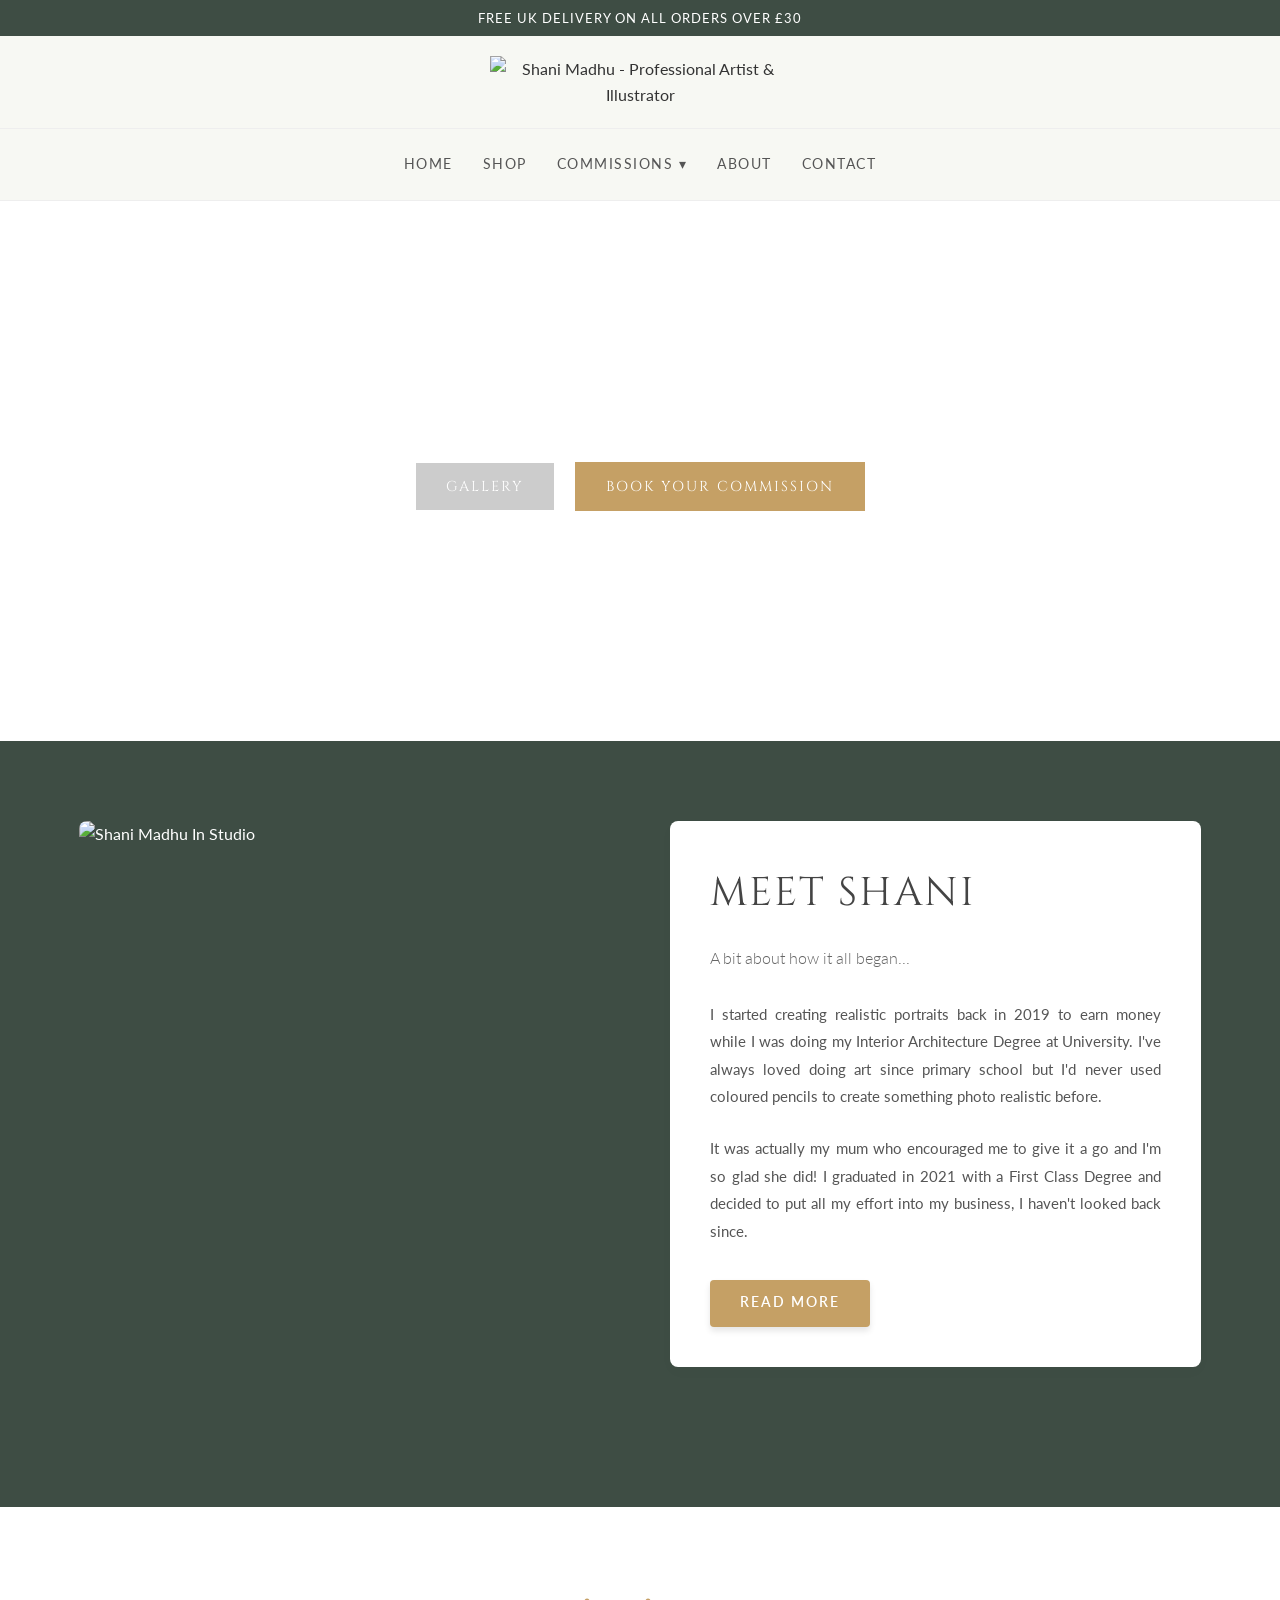
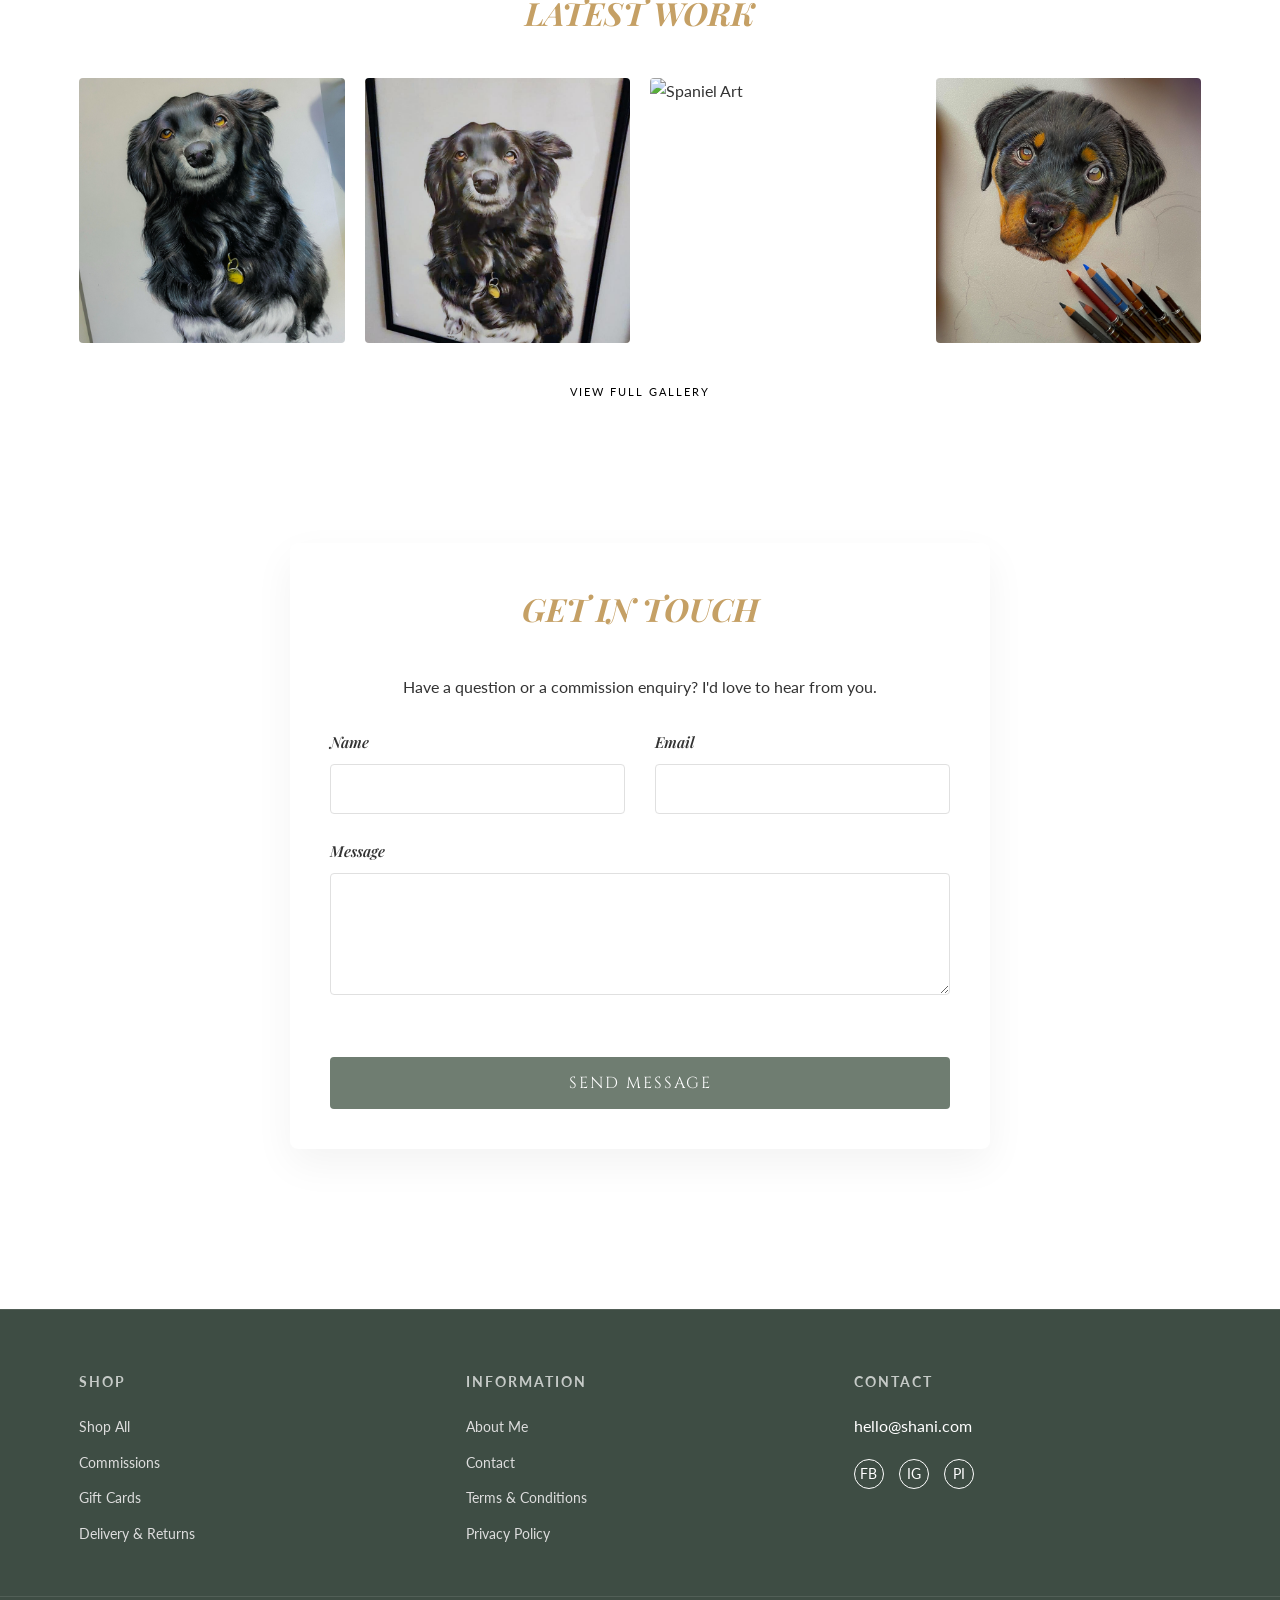
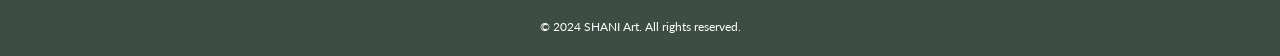
==== index.html @ 277d2e09 "half pull assets" ====
<!DOCTYPE html>
<html lang="en">

<head>
    <meta charset="UTF-8">
    <meta name="viewport" content="width=device-width, initial-scale=1.0">
    <title>SHANI Art - Multimedia Artist & Illustrator</title>
    <link rel="stylesheet" href="style.css">
    <link rel="preconnect" href="https://fonts.googleapis.com">
    <link rel="preconnect" href="https://fonts.gstatic.com" crossorigin>
    <link
        href="https://fonts.googleapis.com/css2?family=Cinzel:wght@400;500;600&family=Lato:wght@300;400;700&family=Playfair+Display:ital,wght@0,400;0,600;1,400&display=swap"
        rel="stylesheet">
    <script src="script.js" defer></script>
</head>

<body>
    <header class="main-header">
        <div class="top-bar">
            <span>Free UK Delivery on all orders over £30</span>
        </div>
        <div class="logo-container">
            <a href="index.html"><img src="assets/images/logo.png" alt="Shani Madhu - Professional Artist & Illustrator"
                    class="logo-img"></a>
        </div>
        <nav class="main-nav">
            <button class="menu-toggle" aria-label="Toggle navigation">&#9776;</button>
            <ul>
                <li><a href="index.html" class="active">Home</a></li>
                <li><a href="shop.html">Shop</a></li>
                <li>
                    <a href="#">Commissions ▾</a>
                    <ul>
                        <li><a href="gallery.html">Gallery</a></li>
                        <li><a href="commissions.html">Commission Details</a></li>
                    </ul>
                </li>
                <li><a href="about.html">About</a></li>
                <li><a href="contact.html">Contact</a></li>
            </ul>
        </nav>
    </header>

    <main>
        <section class="hero-section">
            <video autoplay muted loop playsinline class="hero-video">
                <source src="assets/images/imp.mp4" type="video/mp4">
            </video>
            <div class="hero-content">

                <div class="hero-buttons">
                    <a href="gallery.html" class="btn-hero">GALLERY</a>
                    <a href="commissions.html" class="btn-hero btn-secondary">BOOK YOUR COMMISSION</a>
                </div>
            </div>

        </section>

        <section class="about-section">
            <div class="container">
                <div class="meet-grid">
                    <!-- Left Column: Image -->
                    <div class="meet-image-col">
                        <img src="assets/images/profilpicinst.jpg" alt="Shani Madhu In Studio" class="studio-portrait">
                    </div>

                    <!-- Right Column: Text -->
                    <div class="meet-text-col">
                        <h2 class="meet-title">MEET SHANI</h2>
                        <h3 class="meet-subtitle">A bit about how it all began...</h3>

                        <p>I started creating realistic portraits back in 2019 to earn money while I was doing my
                            Interior Architecture Degree at University. I've always loved doing art since primary school
                            but I'd never used coloured pencils to create something photo realistic before.</p>

                        <p>It was actually my mum who encouraged me to give it a go and I'm so glad she did! I graduated
                            in 2021 with a First Class Degree and decided to put all my effort into my business, I
                            haven't looked back since.</p>

                        <a href="about.html" class="btn-text">READ MORE</a>
                    </div>
                </div>
            </div>
        </section>
        <div class="divider-illustration">
            <!-- Can use a repeating background image or SVG here for the trees/houses line -->
        </div>
        </section>

        <section class="home-gallery">
            <div class="container">
                <h2 class="section-title text-center">LATEST WORK</h2>
                <div class="gallery-grid">
                    <div class="gallery-item">
                        <img src="assets/images/cp1.jpeg" alt="Kingfisher Art">
                    </div>
                    <div class="gallery-item">
                        <img src="assets/images/cp2.jpeg" alt="Robin Card">
                    </div>
                    <div class="gallery-item">
                        <img src="assets/images/gp1.jpeg" alt="Spaniel Art">
                    </div>
                    <div class="gallery-item">
                        <img src="assets/images/cp3.jpeg" alt="Highland Cow Art">
                    </div>
                </div>
                <div class="text-center" style="margin-top: 30px;">
                    <a href="gallery.html" class="btn-text" style="
    color: black;
">VIEW FULL GALLERY</a>
                </div>
            </div>
        </section>
        <section class="home-contact">
            <div class="container container-narrow">
                <h2 class="section-title text-center">GET IN TOUCH</h2>
                <p class="text-center" style="margin-bottom: 30px;">
                    Have a question or a commission enquiry? I'd love to hear from you.
                </p>
                <form class="contact-form">
                    <div class="form-row">
                        <div class="form-group">
                            <label for="name">Name</label>
                            <input type="text" id="name" name="name" required>
                        </div>
                        <div class="form-group">
                            <label for="email">Email</label>
                            <input type="email" id="email" name="email" required>
                        </div>
                    </div>
                    <div class="form-group">
                        <label for="message">Message</label>
                        <textarea id="message" name="message" rows="5" required></textarea>
                    </div>
                    <div class="text-center">
                        <button type="submit" class="btn-submit">SEND MESSAGE</button>
                    </div>
                </form>
            </div>
        </section>

        <footer class="main-footer">
            <div class="container footer-grid">
                <div class="footer-col">
                    <h4>shop</h4>
                    <ul>
                        <li><a href="shop.html">Shop All</a></li>
                        <li><a href="commissions.html">Commissions</a></li>
                        <li><a href="#">Gift Cards</a></li>
                        <li><a href="#">Delivery & Returns</a></li>
                    </ul>
                </div>
                <div class="footer-col">
                    <h4>information</h4>
                    <ul>
                        <li><a href="#">About Me</a></li>
                        <li><a href="#">Contact</a></li>
                        <li><a href="#">Terms & Conditions</a></li>
                        <li><a href="#">Privacy Policy</a></li>
                    </ul>
                </div>
                <div class="footer-col">
                    <h4>contact</h4>
                    <p>hello@shani.com</p>
                    <div class="social-icons">
                        <a href="#">FB</a>
                        <a href="#">IG</a>
                        <a href="#">PI</a>
                    </div>
                </div>
            </div>
            <div class="footer-bottom">
                <p>&copy; 2024 SHANI Art. All rights reserved.</p>
            </div>
        </footer>
</body>

</html>
---- style.css ----
:root {
    --color-primary: #3E4D44;
    /* Dark Sage Green */
    --color-secondary: #C5A065;
    /* Gold/Beige */
    --color-text-main: #333333;
    --color-text-light: #ffffff;
    --color-bg-light: #ffffff;
    --font-heading: 'Cinzel', serif;
    --font-subheading: 'Playfair Display', serif;
    --font-body: 'Lato', sans-serif;
    --btn-border: 1px solid #fff;
    --btn-padding: 12px 30px;
}

* {
    box-sizing: border-box;
    margin: 0;
    padding: 0;
}

body {
    font-family: var(--font-body);
    color: var(--color-text-main);
    line-height: 1.6;
    background-color: #ffffff;
    overflow-x: hidden;
}

img {
    max-width: 100%;
    display: block;
}

a {
    text-decoration: none;
    color: inherit;
    transition: color 0.3s ease;
}

ul {
    list-style: none;
}

/* Typography Utility Classes */
.h1,
.h2,
.h3 {
    font-family: var(--font-heading);
    font-weight: 400;
}

.text-center {
    text-align: center;
}

.container {
    width: 90%;
    max-width: 1200px;
    margin: 0 auto;
    padding: 0 15px;
}


/* Updated Product Card Grid Design matching screenshot */

.products-grid {
    display: grid;
    grid-template-columns: repeat(auto-fill, minmax(240px, 1fr));
    gap: 50px 30px;
}

.product-card {
    border: none;
    padding: 0;
    background: transparent;
    text-align: left;
    transition: transform 0.3s ease;
}

.product-card:hover {
    box-shadow: none;
    transform: none;
    /* Removed lift, keeping it simple as per screenshot */
}

.product-image {
    position: relative;
    margin-bottom: 20px;
    border-radius: 20px;
    /* Distinct rounded corners */
    overflow: hidden;
    aspect-ratio: 1/1;
    background-color: #ffffff;
}

.product-image img {
    width: 100%;
    height: 100%;
    object-fit: cover;
    transition: transform 0.5s ease;
}

/* Quick View Overlay */
.product-image::after {
    content: 'Quick View';
    position: absolute;
    bottom: 0;
    left: 0;
    width: 100%;
    padding: 10px;
    background: rgba(255, 255, 255, 0.7);
    text-align: center;
    font-family: 'Playfair Display', serif;
    font-size: 0.9rem;
    color: #444;
    opacity: 0;
    transition: opacity 0.3s ease;
}

.product-image:hover::after {
    opacity: 1;
}

/* Badge Style */
.badge {
    position: absolute;
    top: 15px;
    left: 15px;
    background-color: #A64B29;
    /* Burnt orange color from screenshot */
    color: #fff;
    font-size: 0.7rem;
    padding: 4px 12px;
    border-radius: 20px;
    /* Pill shape */
    font-family: 'Cinzel', serif;
    letter-spacing: 1px;
    text-transform: uppercase;
    box-shadow: none;
    z-index: 10;
}

.badge.new {
    background-color: #A64B29;
}

.badge.sale {
    background-color: #C15B5B;
}

/* Typography */
.product-info h4 {
    font-family: 'Playfair Display', serif;
    font-size: 1.2rem;
    color: #444;
    font-weight: 400;
    line-height: 1.3;
    margin-bottom: 5px;
    min-height: auto;
}

.product-info h4 a {
    color: #555;
    text-decoration: none;
}

.product-info .price {
    font-family: 'Lato', sans-serif;
    color: #666;
    /* Greyer text */
    font-weight: 400;
    font-size: 1rem;
    margin-bottom: 15px;
}

/* Button Style */
.btn-shop-add {
    display: block;
    width: 100%;
    background-color: #6F7D71;
    /* Desaturated Olive Green */
    color: #fff;
    border: none;
    padding: 12px 0;
    font-family: 'Cinzel', serif;
    font-size: 0.85rem;
    letter-spacing: 1px;
    text-transform: uppercase;
    cursor: pointer;
    opacity: 1;
    /* Always visible as per screenshot */
    transform: none;
    border-radius: 4px;
    /* Slight rounded */
    transition: background-color 0.3s ease;
}

.product-card:hover .btn-shop-add {
    background-color: #556257;
    /* Darker olive on hover */
    color: #fff;
    border: none;
    transform: none;
}

.sort-dropdown select {
    font-family: 'Playfair Display', serif;
    color: #555;
}

/* Header Styles */
.top-bar {
    background-color: var(--color-primary);
    color: var(--color-text-light);
    text-align: center;
    padding: 8px 0;
    font-size: 0.8rem;
    letter-spacing: 1px;
    text-transform: uppercase;
}

.logo-container {
    text-align: center;
    padding: 30px 0;
    background-color: #f7f8f3;
}

.logo {
    font-family: var(--font-heading);
    font-size: 2.5rem;
    letter-spacing: 3px;
    margin-bottom: 5px;
    color: #000;
}

.tagline {
    font-family: var(--font-subheading);
    font-style: italic;
    color: #666;
    font-size: 1rem;
    letter-spacing: 1px;
}

.main-nav {
    border-top: 1px solid #eee;
    border-bottom: 1px solid #eee;
    padding: 15px 0;
    background-color: #f7f8f3;
    /* Match logo background */
    position: relative;
    z-index: 100;
}

.main-nav ul {
    display: flex;
    justify-content: center;
    gap: 30px;
    margin: 0;
    padding: 0;
}

.main-nav a {
    text-transform: uppercase;
    font-size: 0.85rem;
    letter-spacing: 1.5px;
    color: #555;
    font-weight: 400;
    padding: 10px 0;
    display: block;
}

.main-nav a:hover {
    color: var(--color-secondary);
}

/* Dropdown Container */
.main-nav ul li {
    position: relative;
    display: inline-block;
}

/* Dropdown Content (Hidden by Default) */
.main-nav ul ul {
    visibility: hidden;
    opacity: 0;
    position: absolute;
    top: 100%;
    left: 50%;
    transform: translateX(-50%);
    background-color: #fff;
    min-width: 220px;
    box-shadow: 0 8px 16px rgba(0, 0, 0, 0.1);
    z-index: 1000;
    padding: 10px 0;
    display: block;
    /* Overrides flex from parent ul */
    border-radius: 4px;
    transition: all 0.3s ease;
    border-top: 2px solid var(--color-secondary);
}

/* Dropdown Links */
.main-nav ul ul li {
    display: block;
    text-align: center;
}

.main-nav ul ul li a {
    padding: 12px 20px;
    text-transform: uppercase;
    font-size: 0.8rem;
    color: #555;
    white-space: nowrap;
}

.main-nav ul ul li a:hover {
    background-color: #ffffff;
    color: var(--color-secondary);
}

/* Show Dropdown on Hover */
.main-nav ul li:hover>ul,
.main-nav ul li:focus-within>ul {
    visibility: visible;
    opacity: 1;
    transform: translateX(-50%) translateY(10px);
}

/* Mobile Dropdown styles handled in media query below */

/* Mobile Menu Toggle */
.menu-toggle {
    display: none;
    background: none;
    border: none;
    font-size: 1.5rem;
    cursor: pointer;
    color: #333;
    position: absolute;
    right: 20px;
    top: 50%;
    transform: translateY(-50%);
}

@media (max-width: 768px) {
    .menu-toggle {
        display: block;
    }

    .main-nav ul {
        display: none;
        flex-direction: column;
        width: 100%;
        background-color: #fff;
        position: absolute;
        top: 100%;
        left: 0;
        border-bottom: 1px solid #eee;
        padding: 20px;
        box-shadow: 0 5px 10px rgba(0, 0, 0, 0.05);
        gap: 0;
        /* Reset gap for list items */
        text-align: center;
    }

    .main-nav ul.active {
        display: flex;
    }

    .main-nav ul li {
        display: block;
        width: 100%;
    }

    /* Mobile Dropdown Reset */
    .main-nav ul ul {
        position: relative;
        visibility: visible;
        opacity: 1;
        transform: none;
        box-shadow: none;
        min-width: 100%;
        left: 0;
        top: 0;
        background-color: #ffffff;
        display: none;
        /* Collapsed by default on mobile? Or just show all? Let's show all for simplicity or toggle */
        padding: 0;
        border-top: none;
    }

    .main-nav ul li:hover>ul {
        display: block;
        transform: none;
    }
}

/* Hero Section */
.hero-section {
    height: 60vh;
    /* Reduced height to show 'About' teasingly */
    min-height: 500px;
    background-color: #ffffff;
    /* Fallback color */
    position: relative;
    display: flex;
    flex-direction: column;
    align-items: center;
    justify-content: center;
    text-align: center;
    overflow: hidden;
    /* Ensure video doesn't spill out */
}

/* Video Background */
.hero-video {
    position: absolute;
    top: 0;
    left: 0;
    width: 100%;
    height: 100%;
    object-fit: cover;
    z-index: 1;
    /* Behind content */
    opacity: 0.8;
    /* Slight transparency if needed, or remove */
}

.hero-content {
    position: relative;
    z-index: 2;
    text-align: center;
    color: #fff;
    max-width: 900px;
    /* Allow wider text */
    padding: 0 20px;
    background-color: transparent;
    /* Remove background box */
    backdrop-filter: none;
    /* Remove blur */
}

.hero-greeting {
    font-family: 'Playfair Display', serif;
    /* Or var(--font-heading) if defined as such */
    font-size: 2.5rem;
    /* Large size */
    line-height: 1.4;
    font-style: italic;
    font-weight: 400;
    text-shadow: 1px 1px 4px rgba(0, 0, 0, 0.6);
    /* Strong shadow for readability */
    margin: 0;
}

@media (max-width: 768px) {
    .hero-greeting {
        font-size: 1.8rem;
    }
}

.hero-greeting .highlight {
    font-family: var(--font-heading);
    background-color: var(--color-secondary);
    color: #fff;
    padding: 2px 10px;
    font-style: normal;
    text-transform: uppercase;
    font-size: 1.5rem;
    letter-spacing: 2px;
    margin-right: 5px;
    display: inline-block;
    vertical-align: middle;
}


.hero-buttons {
    margin-top: 30px;
    display: flex;
    gap: 20px;
    justify-content: center;
    flex-wrap: wrap;
}

.btn-hero {
    display: inline-block;
    padding: 12px 30px;
    border: 1px solid #fff;
    color: #fff;
    text-transform: uppercase;
    text-decoration: none;
    font-family: var(--font-heading);
    font-size: 0.9rem;
    letter-spacing: 2px;
    transition: all 0.3s ease;
    background-color: rgba(0, 0, 0, 0.2);
}

.btn-hero:hover {
    background-color: #fff;
    color: var(--color-primary);
}

.btn-hero.btn-secondary {
    background-color: var(--color-secondary);
    border-color: var(--color-secondary);
}

.btn-hero.btn-secondary:hover {
    background-color: #fff;
    color: var(--color-secondary);
    border-color: #fff;
}

@media (max-width: 480px) {
    .hero-buttons {
        flex-direction: column;
        gap: 15px;
    }
}



/* About Section */
.about-section {
    background-color: var(--color-primary);
    color: #fff;
    padding: 80px 0 40px;
    position: relative;
    border-bottom: 20px solid #fff;
    /* Placeholder for divider if needed */
}

.about-container {
    display: flex;
    align-items: center;
    justify-content: center;
    gap: 60px;
    flex-wrap: wrap;
}

.about-image {
    position: relative;
    width: 300px;
    height: 300px;
}

.about-image img {
    width: 100%;
    height: 100%;
    object-fit: cover;
    border-radius: 50%;
    border: 5px solid #fff;
    position: relative;
    z-index: 2;
}

.about-text {
    max-width: 500px;
}

.section-title {
    font-family: var(--font-subheading);
    font-style: italic;
    font-size: 2rem;
    margin-bottom: 20px;
    color: var(--color-secondary);
}

.about-text p {
    margin-bottom: 15px;
    font-size: 0.95rem;
    font-weight: 300;
}

.btn-text {
    display: inline-block;
    color: #fff;
    text-transform: uppercase;
    font-size: 0.7rem;
    letter-spacing: 2px;
    margin-top: 10px;
    border-bottom: 1px solid transparent;
}

.btn-text:hover {
    border-bottom-color: var(--color-secondary);
}

/* Commission Section */
.commission-section {
    padding: 60px 0;
    background-color: #fff;
}

.commission-container {
    display: flex;
    align-items: center;
    justify-content: center;
    gap: 40px;
    flex-wrap: wrap;
    background-color: var(--color-primary);
    /* Use primary color for the card background if needed, but screenshot shows image + text block */
    /* Looking at screenshot again: The commission section has a large image on left, and a dark box on right (or overlaid) */
    /* Let's try to match the "Image Left, Text Right" block style typical of the reference */
    border-radius: 10px;
    overflow: hidden;
    padding: 0;
}

.commission-container {
    /* Resetting container for this specific look */
    background: transparent;
    gap: 20px;
}

.commission-image {
    flex: 1;
    min-width: 300px;
}

.commission-image img {
    width: 100%;
    display: block;
    border-radius: 10px;
}

.commission-content {
    flex: 1;
    min-width: 300px;
    background-color: var(--color-primary);
    /* Or a similar dark grey/green */
    color: #fff;
    padding: 40px;
    text-align: center;
    display: flex;
    flex-direction: column;
    align-items: center;
    justify-content: center;
    border-radius: 10px;
    height: 100%;
    /* Match image height if possible */
    align-self: stretch;
}

.commission-content h2 {
    color: #fff;
    margin-bottom: 20px;
    font-size: 2rem;
    letter-spacing: 2px;
}

.commission-content p {
    margin-bottom: 20px;
    font-size: 0.9rem;
    font-style: italic;
    font-family: var(--font-subheading);
}

.btn-outline {
    border: 1px solid #fff;
    padding: 12px 30px;
    color: #fff;
    text-transform: uppercase;
    font-size: 0.8rem;
    letter-spacing: 2px;
    margin-top: 10px;
}

.btn-outline:hover {
    background-color: #fff;
    color: var(--color-primary);
}

/* Categories Section */
.categories-section {
    padding: 40px 0;
}

.categories-grid {
    display: grid;
    grid-template-columns: repeat(auto-fit, minmax(300px, 1fr));
    gap: 20px;
}

.category-card {
    position: relative;
    border-radius: 10px;
    overflow: hidden;
    display: block;
    aspect-ratio: 1/1;
    /* Square cards */
}

.category-card img {
    width: 100%;
    height: 100%;
    object-fit: cover;
    transition: transform 0.5s ease;
}

.category-card:hover img {
    transform: scale(1.05);
}

.category-overlay {
    position: absolute;
    top: 0;
    left: 0;
    width: 100%;
    height: 100%;
    background: rgba(0, 0, 0, 0.3);
    display: flex;
    flex-direction: column;
    align-items: center;
    justify-content: center;
    color: #fff;
    opacity: 1;
    transition: opacity 0.3s ease;
}

.category-overlay h3 {
    font-family: var(--font-heading);
    font-size: 1.5rem;
}

.category-overlay .btn-text {
    border-bottom: 1px solid #fff;
}

/* Shop Favourites */
.shop-favourites {
    padding: 60px 0;
    background-color: var(--color-primary);
    color: #fff;
}

.shop-favourites .section-title {
    color: #fff;
    margin-bottom: 40px;
    letter-spacing: 2px;
}

.shop-grid {
    display: flex;
    justify-content: center;
    gap: 30px;
    flex-wrap: wrap;
}

.shop-item {
    width: 250px;
    text-align: center;
    color: #fff;
    display: block;
}

.shop-item img {
    border-radius: 5px;
    margin-bottom: 15px;
    transition: transform 0.3s ease;
}

.shop-item:hover img {
    transform: translateY(-5px);
}

.shop-subtitle {
    display: block;
    font-size: 0.7rem;
    letter-spacing: 1px;
    margin-bottom: 5px;
    text-transform: uppercase;
    opacity: 0.8;
}

.shop-item h4 {
    font-family: var(--font-subheading);
    font-size: 1.1rem;
    margin-bottom: 15px;
    font-weight: 400;
}

.btn-bg {
    display: inline-block;
    background-color: rgba(255, 255, 255, 0.2);
    padding: 8px 20px;
    font-size: 0.7rem;
    letter-spacing: 1px;
    border-radius: 2px;
    transition: background-color 0.3s ease;
}

.shop-item:hover .btn-bg {
    background-color: var(--color-secondary);
}

/* Testimonial Section */
.testimonial-section {
    height: 400px;
    background-image: url('assets/images/cp12.jpeg');
    background-size: cover;
    background-position: center;
    position: relative;
    display: flex;
    align-items: center;
    justify-content: center;
}

.testimonial-section::before {
    content: '';
    position: absolute;
    top: 0;
    left: 0;
    width: 100%;
    height: 100%;
    background: rgba(62, 77, 68, 0.7);
    /* Dark green overlay */
}

.testimonial-content {
    position: relative;
    z-index: 1;
    text-align: center;
    color: #fff;
    padding: 0 20px;
    max-width: 700px;
}

.stars {
    color: #fff;
    letter-spacing: 5px;
    margin-bottom: 20px;
    font-size: 1.2rem;
}

blockquote {
    font-family: var(--font-subheading);
    font-size: 1.8rem;
    font-style: italic;
    line-height: 1.4;
    margin-bottom: 30px;
}

cite {
    font-style: normal;
    font-size: 0.8rem;
    letter-spacing: 2px;
    text-transform: uppercase;
    display: block;
}

/* Blog Section */
.blog-section {
    padding: 60px 0;
    background-color: var(--color-primary);
    color: #fff;
}

.blog-section .section-title {
    color: #fff;
    margin-bottom: 40px;
}

.blog-grid {
    display: flex;
    justify-content: center;
}

.blog-post {
    max-width: 400px;
    background-color: rgba(255, 255, 255, 0.05);
    /* Slight highlight */
    border-radius: 5px;
    overflow: hidden;
}

.blog-image {
    position: relative;
    height: 250px;
}

.blog-image img {
    width: 100%;
    height: 100%;
    object-fit: cover;
}

.blog-date {
    position: absolute;
    top: 10px;
    left: 10px;
    background-color: #fff;
    color: #333;
    padding: 5px 10px;
    text-align: center;
    border-radius: 2px;
}

.blog-date .day {
    display: block;
    font-size: 1.2rem;
    font-weight: 700;
    line-height: 1;
}

.blog-date .month {
    display: block;
    font-size: 0.6rem;
    text-transform: uppercase;
}

.blog-content {
    padding: 20px;
    text-align: center;
}

.blog-content h3 {
    font-family: var(--font-heading);
    margin-bottom: 10px;
    letter-spacing: 2px;
}

.blog-content p {
    font-size: 0.9rem;
    margin-bottom: 15px;
    opacity: 0.9;
}

.blog-content .btn-text {
    border-bottom: 1px solid #fff;
}

/* Misc Section */
.misc-section {
    padding: 60px 0;
    background-color: #333;
    /* Darker background */
    color: #fff;
    text-align: center;
}

.misc-section h2 {
    font-family: var(--font-heading);
    margin-bottom: 15px;
    letter-spacing: 2px;
}

.misc-section p {
    max-width: 600px;
    margin: 0 auto 25px;
    font-style: italic;
    font-family: var(--font-subheading);
}

/* Newsletter Section */
.newsletter-section {
    padding: 60px 0;
    background-color: var(--color-primary);
    display: flex;
    justify-content: center;
}

.newsletter-box {
    background-color: #fff;
    padding: 40px;
    text-align: center;
    max-width: 600px;
    width: 90%;
    border: 1px solid #ddd;
    /* Example border */
}

.envelope-icon {
    font-size: 2rem;
    color: #333;
    display: block;
    margin-bottom: 10px;
    font-style: normal;
}

.newsletter-box h3 {
    font-family: var(--font-heading);
    margin-bottom: 10px;
    color: #333;
    letter-spacing: 2px;
}

.newsletter-box p {
    color: #666;
    margin-bottom: 20px;
    font-size: 0.9rem;
    font-style: italic;
    font-family: var(--font-subheading);
}

.newsletter-form {
    display: flex;
    gap: 10px;
    flex-wrap: wrap;
    justify-content: center;
}

.newsletter-form input {
    padding: 10px;
    border: 1px solid #ddd;
    width: 250px;
    font-family: var(--font-body);
}

.newsletter-form button {
    background-color: var(--color-primary);
    color: #fff;
    border: none;
    padding: 10px 20px;
    text-transform: uppercase;
    letter-spacing: 1px;
    cursor: pointer;
    font-family: var(--font-body);
    transition: background-color 0.3s ease;
}

.newsletter-form button:hover {
    background-color: var(--color-secondary);
}

/* Footer */
.main-footer {
    background-color: #3e4d44;
    /* Dark green matching primary roughly */
    color: #fff;
    padding: 60px 0 20px;
    border-top: 1px solid rgba(255, 255, 255, 0.1);
}

.footer-grid {
    display: grid;
    grid-template-columns: repeat(auto-fit, minmax(200px, 1fr));
    gap: 40px;
    text-align: left;
    margin-bottom: 40px;
}

.footer-col h4 {
    text-transform: uppercase;
    letter-spacing: 2px;
    margin-bottom: 20px;
    font-size: 0.9rem;
    opacity: 0.7;
}

.footer-col ul li {
    margin-bottom: 10px;
}

.footer-col ul li a {
    font-size: 0.85rem;
    color: #ddd;
    transition: color 0.3s ease;
}

.footer-col ul li a:hover {
    color: #fff;
}

.social-icons {
    margin-top: 20px;
    display: flex;
    gap: 15px;
}

.social-icons a {
    font-size: 0.9rem;
    border: 1px solid #fff;
    width: 30px;
    height: 30px;
    display: flex;
    align-items: center;
    justify-content: center;
    border-radius: 50%;
    transition: background-color 0.3s ease, color 0.3s ease;
}

.social-icons a:hover {
    background-color: #fff;
    color: var(--color-primary);
}

.footer-bottom {
    text-align: center;
    border-top: 1px solid rgba(255, 255, 255, 0.1);
    padding-top: 20px;
    font-size: 0.75rem;
}

/* Shop Page Styles */
.shop-hero {
    height: 400px;
    /* Taller hero */
    background-image: url('assets/images/cp11.jpeg');
    background-attachment: fixed;
    /* Parallax feel */
    background-size: cover;
    background-position: center;
    display: flex;
    align-items: center;
    justify-content: center;
    margin-bottom: 60px;
    position: relative;
    box-shadow: inset 0 0 100px rgba(0, 0, 0, 0.3);
}

.shop-hero::before {
    content: '';
    position: absolute;
    top: 0;
    left: 0;
    width: 100%;
    height: 100%;
    background: rgba(0, 0, 0, 0.3);
}

.shop-hero-content {
    position: relative;
    z-index: 1;
    color: #fff;
    text-align: center;
}

.shop-hero h1 {
    font-family: 'Cinzel', serif;
    font-size: 4rem;
    letter-spacing: 8px;
    text-transform: uppercase;
    color: #fff;
    text-shadow: 2px 2px 4px rgba(0, 0, 0, 0.4);
    border-bottom: 2px solid rgba(255, 255, 255, 0.7);
    padding-bottom: 10px;
    animation: fadeInDown 1s ease-out;
}

@keyframes fadeInDown {
    from {
        opacity: 0;
        transform: translateY(-20px);
    }

    to {
        opacity: 1;
        transform: translateY(0);
    }
}

.shop-main {
    padding: 0 0 60px;
    background-color: #fff;
    min-height: 80vh;
}

.shop-layout {
    display: flex;
    gap: 40px;
}

.shop-sidebar {
    width: 200px;
    /* Thinner sidebar as per screenshot */
    flex-shrink: 0;
    padding-right: 40px;
    /* More breathing room */
}

/* Enhancements for "More Attractive" Look */
.shop-sidebar .filter-group h3 {
    border-bottom: 1px solid #eee;
    padding-bottom: 10px;
    font-family: 'Playfair Display', serif;
    letter-spacing: 1px;
}

.shop-sidebar ul li a {
    transition: all 0.3s ease;
    padding: 8px 0;
    position: relative;
    display: inline-block;
}

.shop-sidebar ul li a::after {
    content: '';
    position: absolute;
    width: 0;
    height: 1px;
    bottom: 5px;
    left: 0;
    background-color: var(--color-primary);
    transition: width 0.3s;
}

.shop-sidebar ul li a:hover::after,
.shop-sidebar ul li a.active::after {
    width: 100%;
}

@media (max-width: 768px) {
    .shop-layout {
        flex-direction: column;
    }

    .shop-sidebar {
        width: 100%;
        margin-bottom: 30px;
    }
}

/* Commission & Gallery Styles */

.commission-hero {
    height: 400px;
    background-size: cover;
    background-position: center;
    position: relative;
    display: flex;
    align-items: center;
    justify-content: center;
    margin-bottom: 60px;
}

.commission-hero::before {
    content: '';
    position: absolute;
    top: 0;
    left: 0;
    width: 100%;
    height: 100%;
    background: rgba(0, 0, 0, 0.4);
}

.commission-hero .hero-content {
    position: relative;
    z-index: 2;
    text-align: center;
    color: #fff;
}

.commission-hero h1 {
    font-size: 3.5rem;
    font-family: 'Cinzel', serif;
    letter-spacing: 5px;
    margin-bottom: 30px;
}



.btn-hero-outline {
    border: 1px solid #fff;
    color: #fff;
    padding: 12px 30px;
    text-transform: uppercase;
    letter-spacing: 2px;
    text-decoration: none;
    font-size: 0.8rem;
    transition: all 0.3s;
}

.btn-hero-outline:hover {
    background: #fff;
    color: #333;
}

/* Commission Process Steps */
.commission-intro {
    text-align: center;
    margin-bottom: 60px;
}

.process-steps {
    display: flex;
    justify-content: center;
    align-items: flex-start;
    gap: 30px;
    margin-bottom: 40px;
}

.step {
    flex: 1;
    max-width: 300px;
}

.step h3 {
    font-family: 'Cinzel', serif;
    color: var(--color-primary);
    margin-bottom: 10px;
    font-size: 1.1rem;
}

.step-divider {
    width: 1px;
    height: 80px;
    background: #ccc;
    margin-top: 10px;
}

/* Pricing Table */
.pricing-section {
    background-color: #ffffff;
    padding: 60px 20px;
    text-align: center;
    margin-bottom: 60px;
}

.pricing-section h2 {
    font-family: 'Cinzel', serif;
    color: #444;
    margin-bottom: 30px;
    letter-spacing: 2px;
}

.pricing-table-container {
    max-width: 800px;
    margin: 0 auto 20px;
    background: #fff;
    box-shadow: 0 5px 15px rgba(0, 0, 0, 0.05);
}

.pricing-table {
    width: 100%;
    border-collapse: collapse;
}

.pricing-table th,
.pricing-table td {
    padding: 20px;
    border-bottom: 1px solid #eee;
    font-family: 'Lato', sans-serif;
}

.pricing-table th {
    background-color: var(--color-primary);
    color: #fff;
    font-family: 'Playfair Display', serif;
    letter-spacing: 1px;
    font-weight: 400;
}

.pricing-table tr:last-child td {
    border-bottom: none;
}

/* Info Grid */
.info-grid {
    display: grid;
    grid-template-columns: 1fr 1fr;
    gap: 40px;
    margin-bottom: 60px;
    align-items: center;
}

.info-block img {
    width: 100%;
    height: auto;
    border-radius: 4px;
}

.info-block h3 {
    font-family: 'Cinzel', serif;
    color: var(--color-primary);
    margin-bottom: 15px;
    font-size: 1.2rem;
}

/* Gallery Pages */
.gallery-section {
    text-align: center;
    margin-bottom: 80px;
}

.section-title {
    margin-bottom: 40px;
    max-width: 700px;
    margin-left: auto;
    margin-right: auto;
}

.section-title h2 {
    font-family: 'Cinzel', serif;
    font-size: 2rem;
    color: #444;
    margin-bottom: 15px;
    letter-spacing: 3px;
}

.gallery-row {
    display: flex;
    justify-content: center;
    gap: 30px;
    flex-wrap: wrap;
}

.gallery-item {
    flex: 1;
    min-width: 250px;
    max-width: 350px;
}

.gallery-item img {
    width: 100%;
    height: auto;
    display: block;
    mix-blend-mode: multiply;
    /* Helps sketches blend if bg is not pure white */
}

.product-container {
    display: flex;
    gap: 60px;
}

.product-gallery {
    flex: 1;
    background-color: #ffffff;
}

.product-gallery img {
    width: 100%;
    height: auto;
    display: block;
}

.product-details {
    flex: 1;
    padding-top: 20px;
}

.breadcrumbs {
    font-size: 0.8rem;
    color: #888;
    margin-bottom: 20px;
    text-transform: uppercase;
    letter-spacing: 1px;
}

.breadcrumbs a {
    color: #333;
}

.product-title {
    font-family: var(--font-heading);
    font-size: 2rem;
    margin-bottom: 10px;
    color: #333;
}

.product-price {
    font-family: var(--font-subheading);
    font-size: 1.5rem;
    color: var(--color-secondary);
    margin-bottom: 30px;
    font-weight: 700;
}


/* Home Page Gallery */
.home-gallery {
    padding: 60px 0;
    background-color: #fff;
}

.gallery-grid {
    display: grid;
    grid-template-columns: repeat(4, 1fr);
    gap: 20px;
    margin-top: 40px;
}

.gallery-item {
    position: relative;
    overflow: hidden;
    border-radius: 4px;
    aspect-ratio: 1/1;
    cursor: pointer;
}

.gallery-item img {
    width: 100%;
    height: 100%;
    object-fit: cover;
    transition: transform 0.5s ease;
}

.gallery-item:hover img {
    transform: scale(1.05);
}

@media (max-width: 992px) {
    .gallery-grid {
        grid-template-columns: repeat(2, 1fr);
    }
}

@media (max-width: 576px) {
    .gallery-grid {
        grid-template-columns: 1fr;
    }
}

.product-description {
    margin-bottom: 30px;
    font-size: 0.95rem;
    line-height: 1.7;
    color: #555;
}

.product-description ul {
    list-style: disc;
    margin-left: 20px;
    margin-top: 15px;
}

.product-description ul li {
    margin-bottom: 5px;
}

.purchase-options {
    margin-bottom: 20px;
    display: flex;
    align-items: center;
    gap: 10px;
}

.purchase-options input {
    padding: 10px;
    width: 60px;
    border: 1px solid #ddd;
    text-align: center;
    font-family: var(--font-body);
}

.purchase-actions {
    display: flex;
    gap: 15px;
    margin-bottom: 30px;
}

.add-to-cart-btn,
.buy-now-btn {
    flex: 1;
    padding: 15px;
    border: none;
    text-transform: uppercase;
    letter-spacing: 2px;
    font-family: var(--font-body);
    font-weight: 700;
    cursor: pointer;
    transition: all 0.3s ease;
}

.add-to-cart-btn {
    background-color: white;
    border: 1px solid #333;
    color: #333;
}

.add-to-cart-btn:hover {
    background-color: #f0f0f0;
}

.buy-now-btn {
    background-color: var(--color-primary);
    color: white;
    border: 1px solid var(--color-primary);
}

.buy-now-btn:hover {
    background-color: var(--color-secondary);
    border-color: var(--color-secondary);
}

.delivery-info {
    border-top: 1px solid #eee;
    padding-top: 20px;
    font-size: 0.85rem;
    color: #666;
}

.product-container {
    flex-direction: column;
    gap: 30px;
}

/* =========================================
   Updated Commission Styles 
   ========================================= */

.commission-hero {
    height: 500px;
    /* Taller hero */
    background-size: cover;
    background-position: center;
    position: relative;
    display: flex;
    align-items: center;
    justify-content: center;
    margin-bottom: 80px;
    box-shadow: inset 0 0 100px rgba(0, 0, 0, 0.5);
}

.commission-hero::before {
    content: '';
    position: absolute;
    top: 0;
    left: 0;
    width: 100%;
    height: 100%;
    background: rgba(0, 0, 0, 0.3);
    /* Darker overlay for contrast */
}

.commission-hero .hero-content {
    position: relative;
    z-index: 2;
    text-align: center;
    color: #fff;
    max-width: 800px;
    padding: 0 20px;
}

.commission-hero h1 {
    font-size: 4rem;
    font-family: 'Cinzel', serif;
    letter-spacing: 8px;
    margin-bottom: 40px;
    text-shadow: 2px 2px 4px rgba(0, 0, 0, 0.5);
    border-bottom: 2px solid rgba(255, 255, 255, 0.8);
    display: inline-block;
    padding-bottom: 10px;
}



.btn-hero-outline {
    border: 2px solid #fff;
    color: #fff;
    padding: 15px 40px;
    text-transform: uppercase;
    letter-spacing: 3px;
    text-decoration: none;
    font-size: 0.9rem;
    transition: all 0.3s;
    font-weight: 600;
    backdrop-filter: blur(5px);
}

.btn-hero-outline:hover {
    background: #fff;
    color: #333;
    transform: translateY(-3px);
    box-shadow: 0 5px 15px rgba(0, 0, 0, 0.2);
}

/* Process Steps & Types */
.commission-section {
    margin-bottom: 80px;
}

.text-center {
    text-align: center;
}

.section-divider {
    border: 0;
    height: 1px;
    background: linear-gradient(to right, transparent, #ccc, transparent);
    /* Elegant divider */
    margin: 80px 0;
}

.process-steps {
    display: flex;
    justify-content: center;
    gap: 40px;
    margin-top: 40px;
}

.step {
    flex: 1;
    max-width: 300px;
    padding: 20px;
    background: #fff;
    transition: transform 0.3s ease;
}

.step:hover {
    transform: translateY(-10px);
}

.step h3 {
    font-family: 'Cinzel', serif;
    color: var(--color-primary);
    font-size: 1.3rem;
    margin-bottom: 15px;
    border-bottom: 1px solid #eee;
    padding-bottom: 10px;
}

.step-divider {
    width: 1px;
    background: #e0e0e0;
    align-self: stretch;
}

/* Step Headers */
.step-title {
    font-family: 'Cinzel', serif;
    color: var(--color-primary);
    font-size: 1.8rem;
    margin-bottom: 30px;
    border-bottom: 2px solid var(--color-secondary);
    /* Olive accent */
    padding-bottom: 10px;
    display: inline-block;
}

/* Visual Break Row */
.visual-break-row {
    display: flex;
    justify-content: center;
    gap: 40px;
    margin: 60px 0;
}

.floating-img {
    height: 150px;
    width: auto;
    filter: drop-shadow(0 10px 15px rgba(0, 0, 0, 0.1));
    transition: transform 0.3s ease;
}

.floating-img:hover {
    transform: scale(1.1) rotate(2deg);
}

/* Pricing Table */
.pricing-table-container {
    max-width: 800px;
    margin: 40px auto;
    background: #fff;
    box-shadow: 0 10px 30px rgba(0, 0, 0, 0.05);
    /* Softer shadow */
    border-radius: 8px;
    overflow: hidden;
}

.pricing-table th {
    background-color: var(--color-primary);
    color: #fff;
    padding: 25px;
    font-family: 'Playfair Display', serif;
    font-size: 1.1rem;
    letter-spacing: 1px;
}

.pricing-table td {
    padding: 20px;
    border-bottom: 1px solid #f0f0f0;
    color: #555;
}

.pricing-table tr:hover td {
    background-color: #ffffff;
}

/* Info Box */
.info-box {
    background: #ffffff;
    padding: 30px;
    border-left: 4px solid var(--color-primary);
    margin-top: 40px;
    box-shadow: 0 5px 15px rgba(0, 0, 0, 0.03);
}

/* Info Grid & Images */
.info-grid {
    display: grid;
    grid-template-columns: 1fr 1fr;
    gap: 60px;
    align-items: center;
}

.info-image-grid {
    display: grid;
    grid-template-columns: 1fr 1fr;
    gap: 20px;
}

.info-image-grid img {
    width: 100%;
    border-radius: 4px;
    box-shadow: 0 5px 15px rgba(0, 0, 0, 0.1);
}

.styled-list li {
    position: relative;
    margin-bottom: 15px;
    padding-left: 25px;
    font-size: 1.05rem;
}

.styled-list li::before {
    content: '✦';
    /* Star/Sparkle bullet */
    color: var(--color-secondary);
    position: absolute;
    left: 0;
    top: 2px;
}

/* Policies */
.policies-section {
    background-color: #ffffff;
    padding: 60px 40px;
    border-radius: 8px;
    margin-bottom: 60px;
}

.policy-grid {
    display: grid;
    grid-template-columns: repeat(auto-fit, minmax(250px, 1fr));
    gap: 40px;
}

.policy-item h4 {
    font-family: 'Cinzel', serif;
    color: #333;
    margin-bottom: 15px;
    font-size: 1.1rem;
}

.commission-cta {
    background: #ffffff;
    padding: 80px;
    border: 1px solid #eee;
}

/* =========================================
   Contact Page Styles 
   ========================================= */

.contact-hero {
    height: 400px;
    background-size: cover;
    background-position: center 20%;
    position: relative;
    display: flex;
    align-items: center;
    justify-content: center;
    margin-bottom: 60px;
    box-shadow: inset 0 0 100px rgba(0, 0, 0, 0.3);
}

.contact-hero::before {
    content: '';
    position: absolute;
    top: 0;
    left: 0;
    width: 100%;
    height: 100%;
    background: rgba(0, 0, 0, 0.25);
}

.contact-hero h1 {
    position: relative;
    z-index: 2;
    color: #fff;
    font-family: 'Cinzel', serif;
    font-size: 3.5rem;
    letter-spacing: 8px;
    text-shadow: 2px 2px 6px rgba(0, 0, 0, 0.4);
    border-bottom: 2px solid rgba(255, 255, 255, 0.7);
    padding-bottom: 15px;
}

.container-narrow {
    max-width: 700px;
    background: #fff;
    padding: 40px;
    box-shadow: 0 15px 40px rgba(0, 0, 0, 0.05);
    /* Card look */
    border-radius: 8px;
    margin-bottom: 80px;
}

.contact-intro {
    font-family: 'Lato', sans-serif;
    font-size: 1rem;
    color: #666;
    line-height: 1.8;
    margin-bottom: 40px;
}

.contact-socials {
    margin-bottom: 50px;
    padding-bottom: 30px;
    border-bottom: 1px solid #f0f0f0;
}

.contact-socials a {
    color: #aaa;
    font-size: 1.4rem;
    margin: 0 15px;
    transition: all 0.3s;
    display: inline-block;
}

.contact-socials a:hover {
    color: var(--color-primary);
    transform: translateY(-3px);
}

/* Form Styling */
.contact-form .form-group {
    margin-bottom: 25px;
}

.contact-form label {
    display: block;
    font-family: 'Playfair Display', serif;
    font-style: italic;
    margin-bottom: 10px;
    font-size: 0.95rem;
    color: #333;
    font-weight: 600;
}

.contact-form input[type="text"],
.contact-form input[type="email"],
.contact-form textarea,
.contact-form select {
    width: 100%;
    padding: 15px;
    border: 1px solid #e0e0e0;
    background: #ffffff;
    font-family: 'Lato', sans-serif;
    font-size: 0.95rem;
    border-radius: 4px;
    transition: all 0.3s ease;
}

.contact-form input:focus,
.contact-form textarea:focus,
.contact-form select:focus {
    border-color: var(--color-secondary);
    background: #fff;
    outline: none;
    box-shadow: 0 0 0 3px rgba(166, 75, 41, 0.1);
    /* Subtle focus glow */
}

.contact-form textarea {
    resize: vertical;
}

.form-row {
    display: flex;
    gap: 30px;
}

.form-row .form-group {
    flex: 1;
}

.radio-group {
    display: flex;
    flex-direction: column;
    gap: 12px;
    background: #ffffff;
    padding: 15px;
    border-radius: 4px;
}

.radio-label {
    display: flex;
    align-items: center;
    gap: 10px;
    font-family: 'Lato', sans-serif;
    font-size: 0.9rem;
    color: #555;
    cursor: pointer;
    transition: color 0.2s;
}

.radio-label:hover {
    color: #000;
}

.btn-submit {
    background-color: #6F7D71;
    color: #fff;
    border: none;
    padding: 15px 40px;
    font-family: 'Cinzel', serif;
    font-size: 1rem;
    letter-spacing: 2px;
    cursor: pointer;
    margin-top: 30px;
    transition: all 0.3s ease;
    width: 100%;
    border-radius: 4px;
}

.btn-submit:hover {
    background-color: #556257;
    transform: translateY(-2px);
    box-shadow: 0 5px 15px rgba(0, 0, 0, 0.1);
}

/* Newsletter Section Icons */
.newsletter-icon {
    font-size: 3rem;
    color: #6F7D71;
    margin-bottom: 20px;
    font-weight: 100;
    animation: bounce 2s infinite;
}

@keyframes bounce {

    0%,
    20%,
    50%,
    80%,
    100% {
        transform: translateY(0);
    }

    40% {
        transform: translateY(-10px);
    }

    60% {
        transform: translateY(-5px);
    }
}

.mailmunch-badge {
    margin-top: 20px;
    opacity: 0.7;
    filter: grayscale(100%);
    transition: filter 0.3s;
}

.mailmunch-badge:hover {
    filter: grayscale(0%);
}

/* Logo Styles */
.logo-container {
    text-align: center;
    padding: 20px 0;
    background-color: #f7f8f3
        /* User specified off-white */
}

.logo-img {
    max-width: 300px;
    height: auto;
    display: inline-block;
    transition: max-width 0.3s ease;
}

@media (max-width: 768px) {
    .logo-img {
        max-width: 200px;
        /* Smaller logo on mobile */
    }
}

/* Hide old text logo styles if present, or override */
.logo {
    display: none;
}

/* =========================================
   Redesigned About Page (Meet The Artist)
   ========================================= */

.meet-hero {
    height: 400px;
    background-size: cover;
    background-position: center;
    position: relative;
    display: flex;
    align-items: center;
    justify-content: center;
    margin-bottom: 80px;
}

/* Transparent grey overlay if needed, or just text shadow */
.meet-hero h1 {
    font-family: 'Cinzel', serif;
    font-size: 3.5rem;
    color: #fff;
    /* White text as per screenshot usually, or dark if bg is light */
    letter-spacing: 5px;
    text-shadow: 1px 1px 1px rgba(0, 0, 0, 0.2);
    font-weight: 500;
}

.meet-grid {
    display: grid;
    grid-template-columns: 1fr 1fr;
    gap: 60px;
    margin-bottom: 100px;
    align-items: start;
}

.studio-portrait {
    width: 100%;
    border-radius: 8px;
    /* Slightly rounded corners */
    display: block;
}

.meet-title {
    font-family: 'Cinzel', serif;
    font-size: 2.5rem;
    color: #444;
    margin-bottom: 20px;
    letter-spacing: 2px;
    font-weight: 400;
}

.meet-subtitle {
    font-family: 'Lato', sans-serif;
    font-size: 1rem;
    color: #666;
    margin-bottom: 30px;
    font-weight: 300;
}

.meet-text-col {
    background-color: #ffffff;
    /* Matches header background */
    padding: 40px;
    border-radius: 8px;
    box-shadow: 0 5px 15px rgba(0, 0, 0, 0.02);
}

.meet-text-col p {
    font-family: 'Lato', sans-serif;
    font-size: 0.95rem;
    line-height: 1.8;
    color: #555;
    margin-bottom: 25px;
    text-align: justify;
    /* Clean blocks of text */
}

.meet-text-col .btn-text {
    display: inline-block;
    margin-top: 10px;
    padding: 12px 30px;
    background-color: var(--color-secondary);
    /* Use the gold/secondary color */
    color: #fff;
    text-transform: uppercase;
    letter-spacing: 2px;
    font-size: 0.85rem;
    font-weight: 600;
    text-decoration: none;
    border-radius: 4px;
    transition: all 0.3s ease;
    box-shadow: 0 4px 6px rgba(0, 0, 0, 0.1);
}

.meet-text-col .btn-text:hover {
    background-color: #333;
    /* Darken on hover */
    transform: translateY(-2px);
    box-shadow: 0 6px 12px rgba(0, 0, 0, 0.15);
}

@media (max-width: 768px) {
    .meet-grid {
        grid-template-columns: 1fr;
    }

    .meet-hero h1 {
        font-size: 2.5rem;
    }

    /* Commissions Responsiveness */
    .process-steps {
        flex-direction: column;
        align-items: center;
        gap: 20px;
    }

    .step-divider {
        width: 80%;
        height: 1px;
        margin: 10px 0;
    }

    .info-grid {
        grid-template-columns: 1fr;
        gap: 30px;
    }

    .info-image-grid {
        order: -1;
        /* Move images above text on mobile */
    }

    .pricing-table-container {
        overflow-x: auto;
        -webkit-overflow-scrolling: touch;
    }

    .pricing-table th,
    .pricing-table td {
        padding: 15px 10px;
        font-size: 0.9rem;
    }

    .step-title {
        font-size: 1.5rem;
    }

    .commission-hero h1 {
        font-size: 2.5rem;
        letter-spacing: 4px;
    }

    .policies-section {
        padding: 40px 20px;
    }

    .commission-cta {
        padding: 40px 20px;
    }
}

@media (max-width: 480px) {
    .commission-hero h1 {
        font-size: 2rem;
    }

    .pricing-table th,
    .pricing-table td {
        padding: 12px 8px;
        font-size: 0.85rem;
    }
}

.home-contact {
    padding: 80px 0;
    background-color: #fff;
}
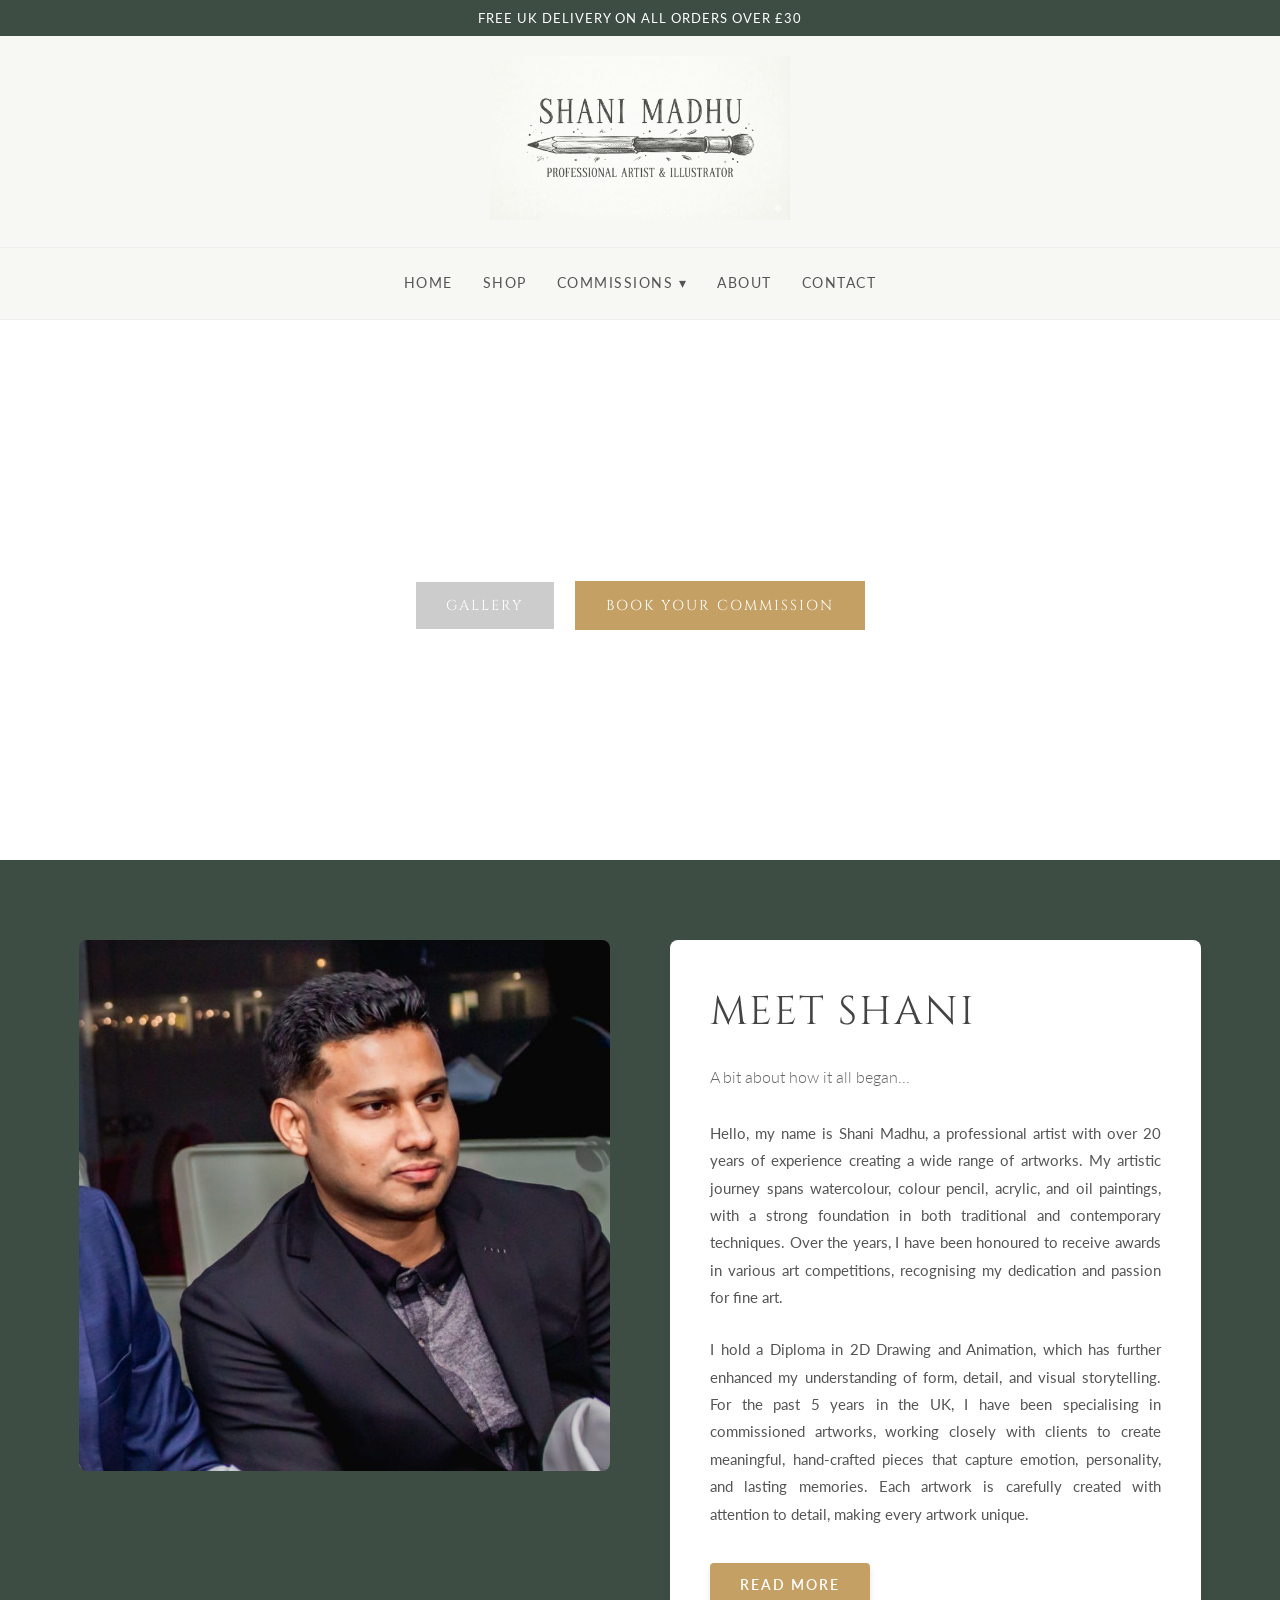
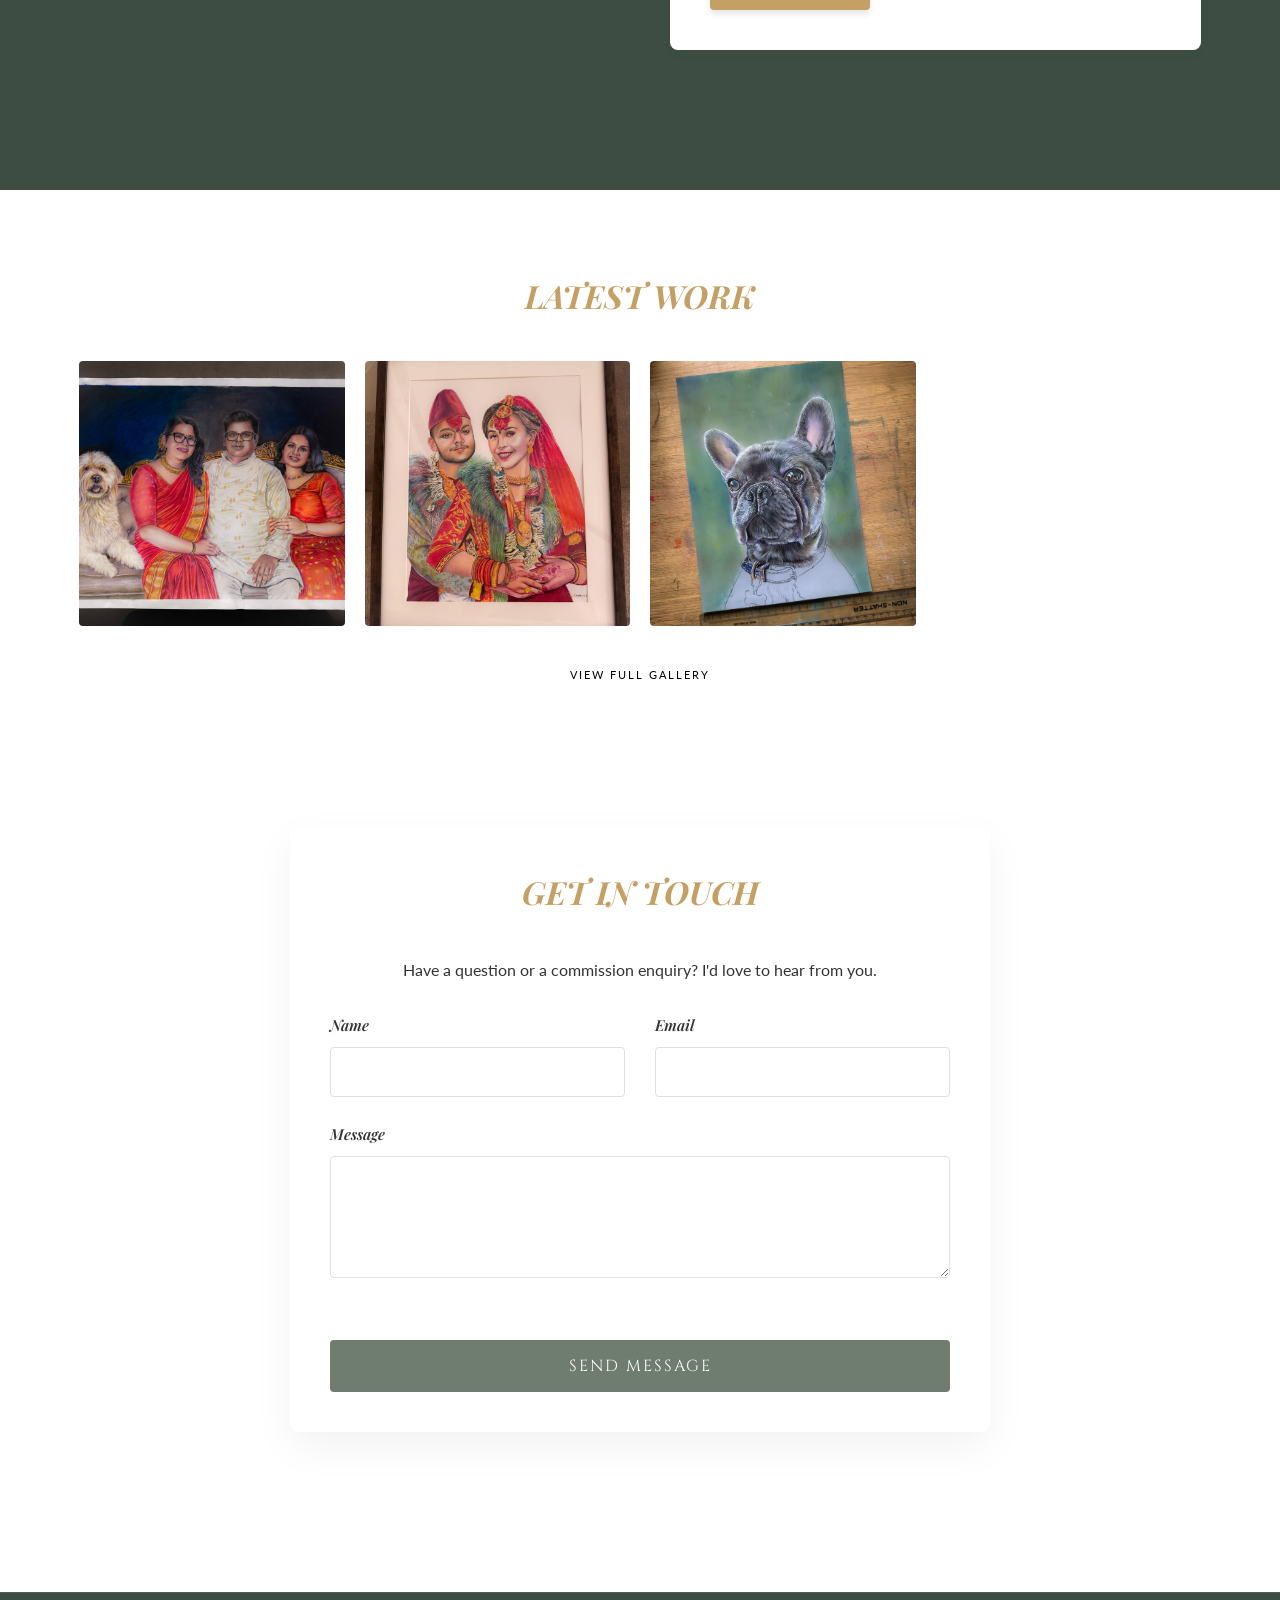
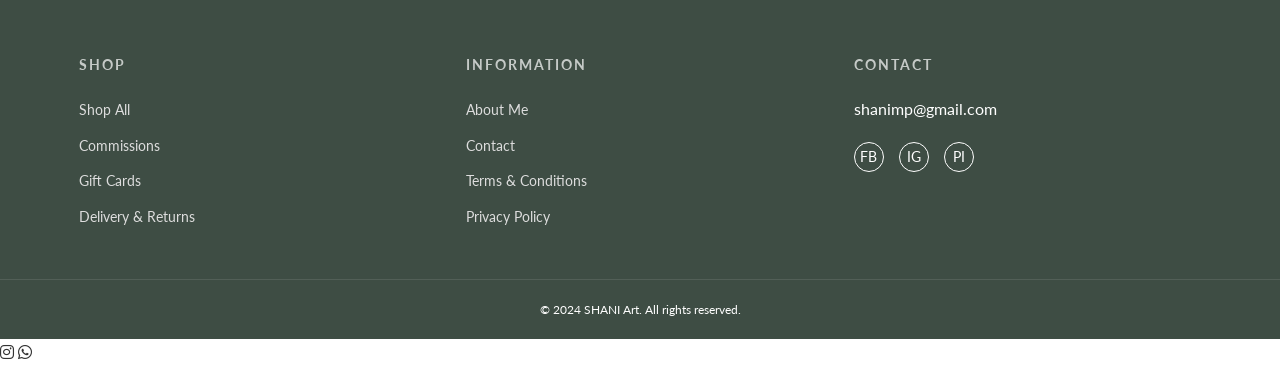
==== commit d49ca76b: "Update index.html new coed base" ====
--- a/index.html
+++ b/index.html
@@ -11,6 +11,7 @@
     <link
         href="https://fonts.googleapis.com/css2?family=Cinzel:wght@400;500;600&family=Lato:wght@300;400;700&family=Playfair+Display:ital,wght@0,400;0,600;1,400&display=swap"
         rel="stylesheet">
+    <link rel="stylesheet" href="https://cdnjs.cloudflare.com/ajax/libs/font-awesome/6.4.0/css/all.min.css">
     <script src="script.js" defer></script>
 </head>
 
@@ -43,9 +44,6 @@
 
     <main>
         <section class="hero-section">
-            <video autoplay muted loop playsinline class="hero-video">
-                <source src="assets/images/imp.mp4" type="video/mp4">
-            </video>
             <div class="hero-content">
 
                 <div class="hero-buttons">
@@ -69,13 +67,17 @@
                         <h2 class="meet-title">MEET SHANI</h2>
                         <h3 class="meet-subtitle">A bit about how it all began...</h3>
 
-                        <p>I started creating realistic portraits back in 2019 to earn money while I was doing my
-                            Interior Architecture Degree at University. I've always loved doing art since primary school
-                            but I'd never used coloured pencils to create something photo realistic before.</p>
+                        <p>Hello, my name is Shani Madhu, a professional artist with over 20 years of experience
+                            creating a wide range of artworks. My artistic journey spans watercolour, colour pencil,
+                            acrylic, and oil paintings, with a strong foundation in both traditional and contemporary
+                            techniques. Over the years, I have been honoured to receive awards in various art
+                            competitions, recognising my dedication and passion for fine art.</p>
 
-                        <p>It was actually my mum who encouraged me to give it a go and I'm so glad she did! I graduated
-                            in 2021 with a First Class Degree and decided to put all my effort into my business, I
-                            haven't looked back since.</p>
+                        <p>I hold a Diploma in 2D Drawing and Animation, which has further enhanced my understanding of
+                            form, detail, and visual storytelling. For the past 5 years in the UK, I have been
+                            specialising in commissioned artworks, working closely with clients to create meaningful,
+                            hand-crafted pieces that capture emotion, personality, and lasting memories. Each artwork is
+                            carefully created with attention to detail, making every artwork unique.</p>
 
                         <a href="about.html" class="btn-text">READ MORE</a>
                     </div>
@@ -92,16 +94,13 @@
                 <h2 class="section-title text-center">LATEST WORK</h2>
                 <div class="gallery-grid">
                     <div class="gallery-item">
-                        <img src="assets/images/cp1.jpeg" alt="Kingfisher Art">
+                        <img src="assets/images/cp23.jpeg" alt="Colored Pencil Art 23">
                     </div>
                     <div class="gallery-item">
-                        <img src="assets/images/cp2.jpeg" alt="Robin Card">
+                        <img src="assets/images/cp20.jpeg" alt="Colored Pencil Art 20">
                     </div>
                     <div class="gallery-item">
-                        <img src="assets/images/gp1.jpeg" alt="Spaniel Art">
-                    </div>
-                    <div class="gallery-item">
-                        <img src="assets/images/cp3.jpeg" alt="Highland Cow Art">
+                        <img src="assets/images/insta_work.jpg" alt="Instagram Artwork">
                     </div>
                 </div>
                 <div class="text-center" style="margin-top: 30px;">
@@ -161,7 +160,7 @@
                 </div>
                 <div class="footer-col">
                     <h4>contact</h4>
-                    <p>hello@shani.com</p>
+                    <p>shanimp@gmail.com</p>
                     <div class="social-icons">
                         <a href="#">FB</a>
                         <a href="#">IG</a>
@@ -173,6 +172,20 @@
                 <p>&copy; 2024 SHANI Art. All rights reserved.</p>
             </div>
         </footer>
+
+        <!-- Instagram Floating Button -->
+        <a href="https://instagram.com/"
+            class="instagram-float fixed bottom-24 right-6 md:bottom-28 md:right-8 w-16 h-16 text-white rounded-full flex items-center justify-center shadow-lg transition-all duration-300 z-50 hover:scale-110"
+            target="_blank" aria-label="Visit our Instagram">
+            <i class="fab fa-instagram text-3xl"></i>
+        </a>
+
+        <!-- WhatsApp Floating Button -->
+        <a href="https://wa.me/91950000000"
+            class="whatsapp-float fixed bottom-6 right-6 md:bottom-8 md:right-8 w-16 h-16 bg-green-500 text-white rounded-full flex items-center justify-center shadow-lg hover:bg-green-600 transition-all duration-300 z-50 animate-bounce"
+            target="_blank" aria-label="Chat on WhatsApp">
+            <i class="fab fa-whatsapp text-3xl"></i>
+        </a>
 </body>
 
-</html>+</html>
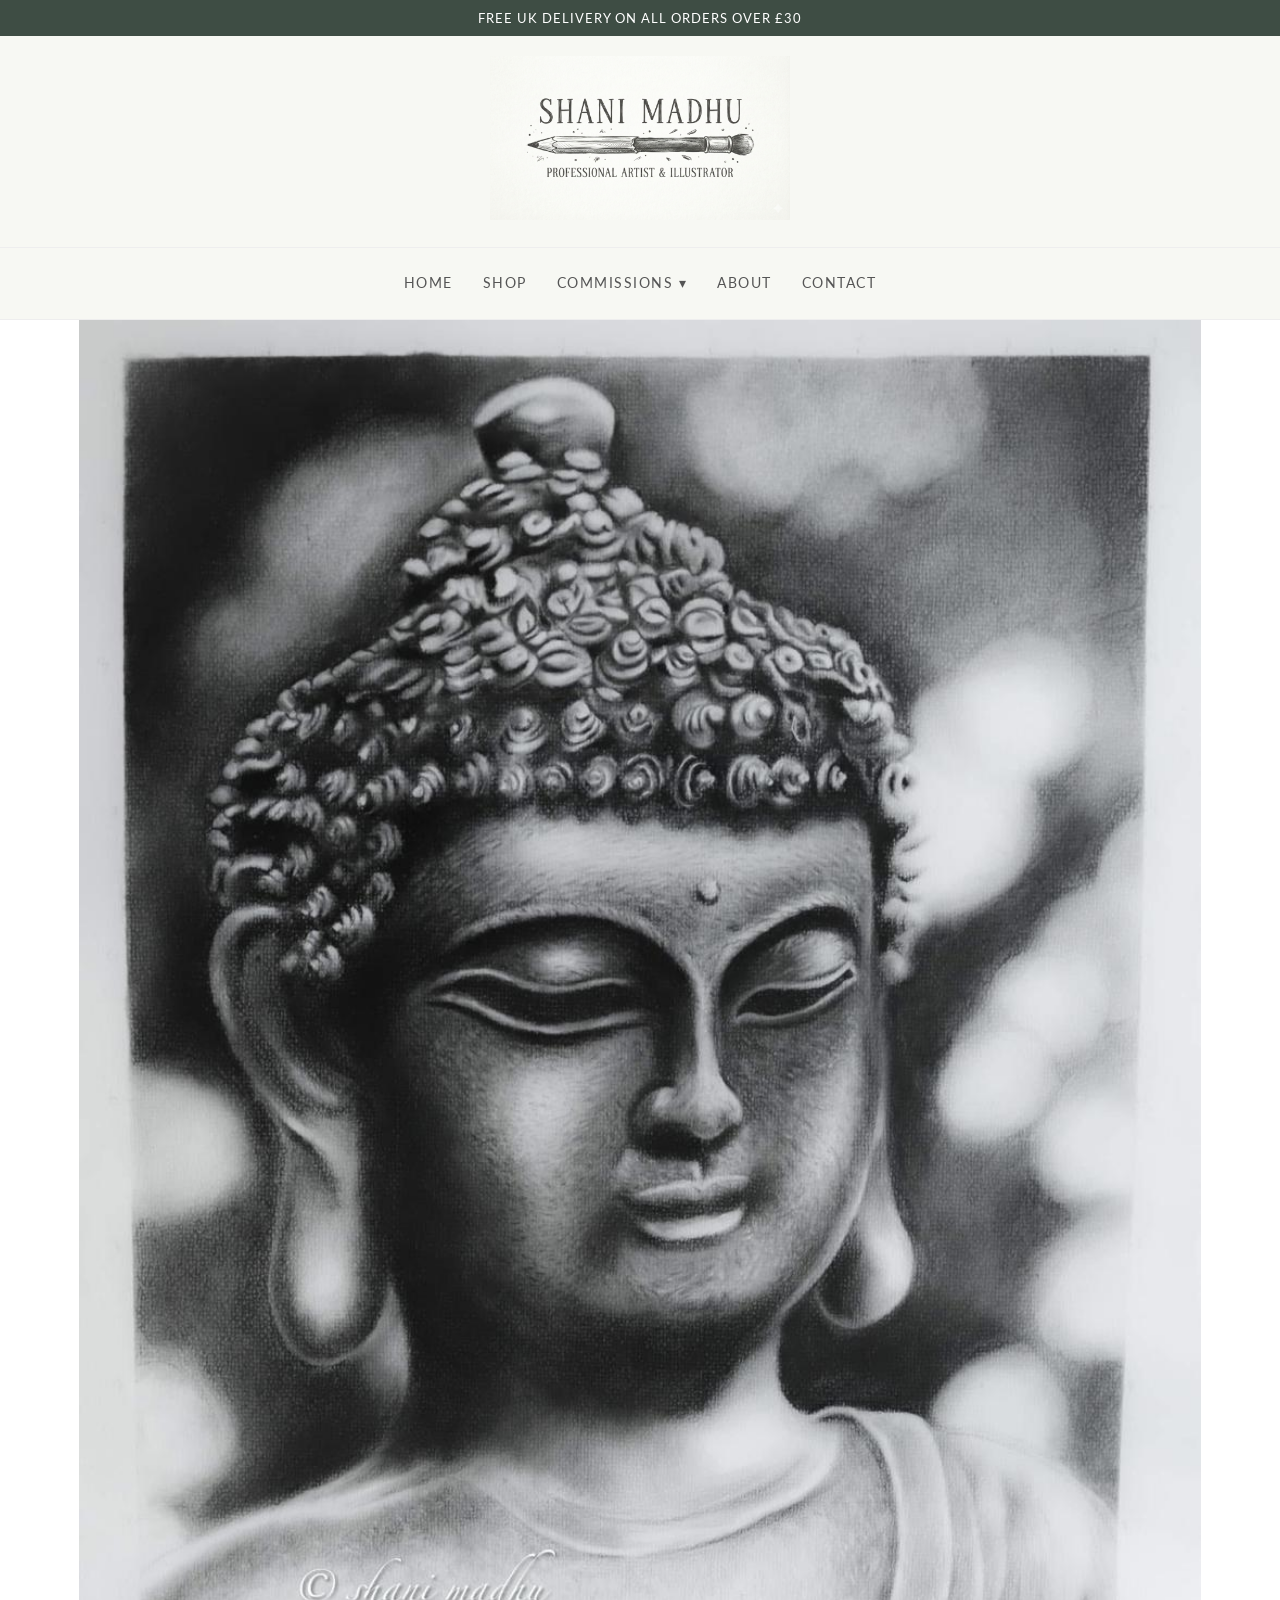
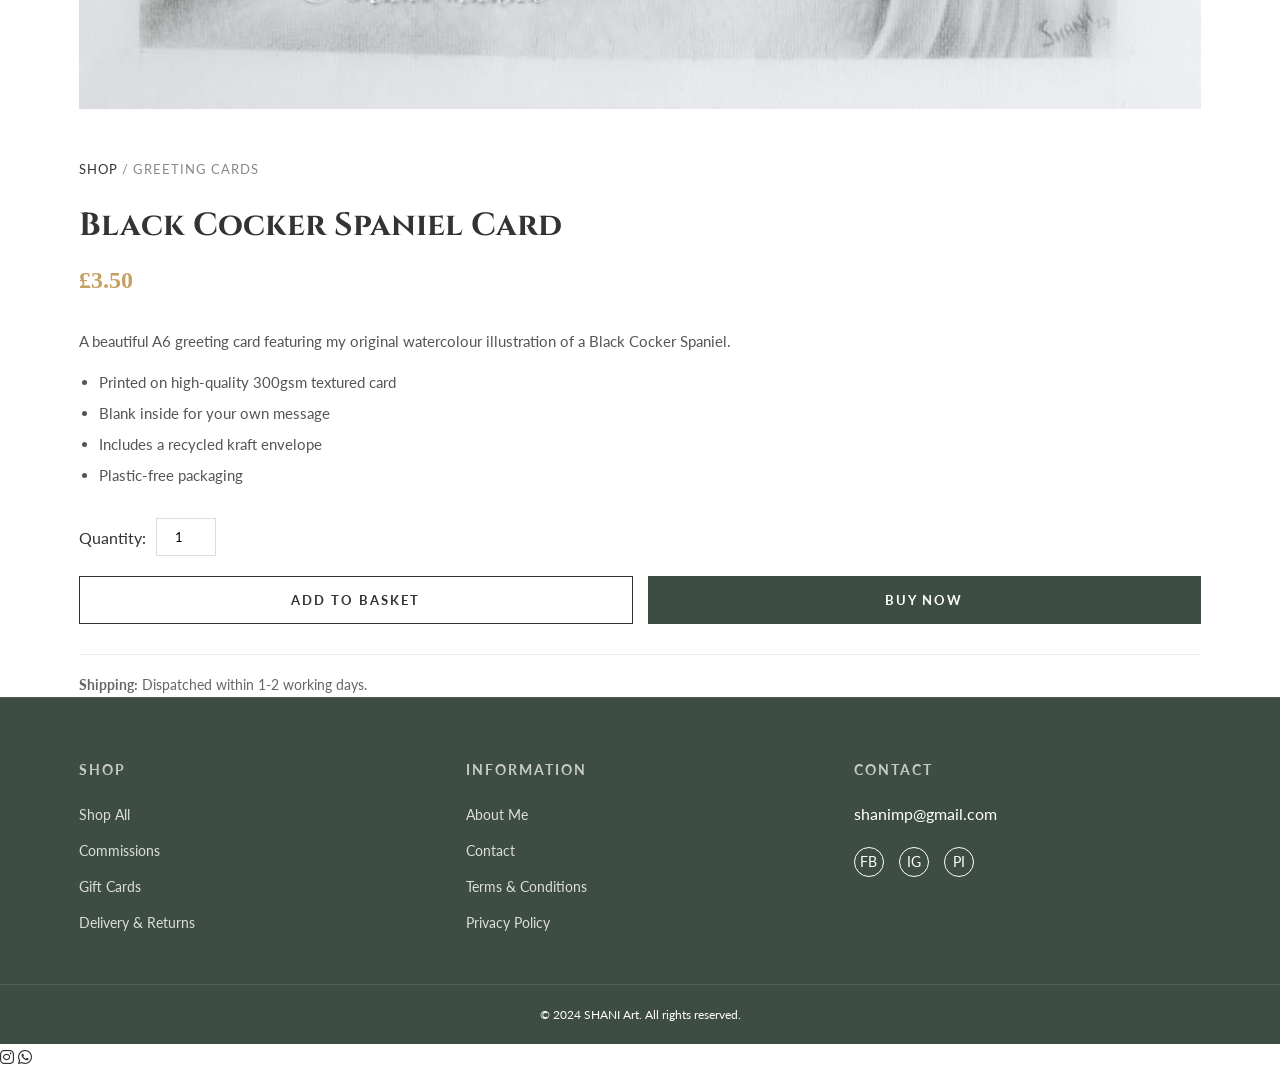
==== commit 3b434396: "Update index.html nnew cord base" ====
--- a/index.html
+++ b/index.html
@@ -4,7 +4,7 @@
 <head>
     <meta charset="UTF-8">
     <meta name="viewport" content="width=device-width, initial-scale=1.0">
-    <title>SHANI Art - Multimedia Artist & Illustrator</title>
+    <title>Black Cocker Spaniel Card | SHANI Art</title>
     <link rel="stylesheet" href="style.css">
     <link rel="preconnect" href="https://fonts.googleapis.com">
     <link rel="preconnect" href="https://fonts.gstatic.com" crossorigin>
@@ -27,8 +27,8 @@
         <nav class="main-nav">
             <button class="menu-toggle" aria-label="Toggle navigation">&#9776;</button>
             <ul>
-                <li><a href="index.html" class="active">Home</a></li>
-                <li><a href="shop.html">Shop</a></li>
+                <li><a href="index.html">Home</a></li>
+                <li><a href="shop.html" class="active">Shop</a></li>
                 <li>
                     <a href="#">Commissions ▾</a>
                     <ul>
@@ -42,150 +42,92 @@
         </nav>
     </header>
 
-    <main>
-        <section class="hero-section">
-            <div class="hero-content">
+    <main class="product-main">
+        <div class="container product-container">
+            <div class="product-gallery">
+                <img src="assets/images/gp1.jpeg" alt="Black Cocker Spaniel Card" id="main-image">
+            </div>
+            <div class="product-details">
+                <div class="breadcrumbs">
+                    <a href="shop.html">Shop</a> / <span>Greeting Cards</span>
+                </div>
+                <h1 class="product-title">Black Cocker Spaniel Card</h1>
+                <p class="product-price">£3.50</p>
+                <div class="product-description">
+                    <p>A beautiful A6 greeting card featuring my original watercolour illustration of a Black Cocker
+                        Spaniel.</p>
+                    <ul>
+                        <li>Printed on high-quality 300gsm textured card</li>
+                        <li>Blank inside for your own message</li>
+                        <li>Includes a recycled kraft envelope</li>
+                        <li>Plastic-free packaging</li>
+                    </ul>
+                </div>
 
-                <div class="hero-buttons">
-                    <a href="gallery.html" class="btn-hero">GALLERY</a>
-                    <a href="commissions.html" class="btn-hero btn-secondary">BOOK YOUR COMMISSION</a>
+                <div class="purchase-options">
+                    <label for="quantity">Quantity:</label>
+                    <input type="number" id="quantity" name="quantity" value="1" min="1" max="10">
+                </div>
+
+                <div class="purchase-actions">
+                    <button class="add-to-cart-btn">ADD TO BASKET</button>
+                    <button class="buy-now-btn">BUY NOW</button>
+                </div>
+
+                <div class="delivery-info">
+                    <p><strong>Shipping:</strong> Dispatched within 1-2 working days.</p>
                 </div>
             </div>
+        </div>
+    </main>
 
-        </section>
-
-        <section class="about-section">
-            <div class="container">
-                <div class="meet-grid">
-                    <!-- Left Column: Image -->
-                    <div class="meet-image-col">
-                        <img src="assets/images/profilpicinst.jpg" alt="Shani Madhu In Studio" class="studio-portrait">
-                    </div>
-
-                    <!-- Right Column: Text -->
-                    <div class="meet-text-col">
-                        <h2 class="meet-title">MEET SHANI</h2>
-                        <h3 class="meet-subtitle">A bit about how it all began...</h3>
-
-                        <p>Hello, my name is Shani Madhu, a professional artist with over 20 years of experience
-                            creating a wide range of artworks. My artistic journey spans watercolour, colour pencil,
-                            acrylic, and oil paintings, with a strong foundation in both traditional and contemporary
-                            techniques. Over the years, I have been honoured to receive awards in various art
-                            competitions, recognising my dedication and passion for fine art.</p>
-
-                        <p>I hold a Diploma in 2D Drawing and Animation, which has further enhanced my understanding of
-                            form, detail, and visual storytelling. For the past 5 years in the UK, I have been
-                            specialising in commissioned artworks, working closely with clients to create meaningful,
-                            hand-crafted pieces that capture emotion, personality, and lasting memories. Each artwork is
-                            carefully created with attention to detail, making every artwork unique.</p>
-
-                        <a href="about.html" class="btn-text">READ MORE</a>
-                    </div>
+    <footer class="main-footer">
+        <div class="container footer-grid">
+            <div class="footer-col">
+                <h4>shop</h4>
+                <ul>
+                    <li><a href="shop.html">Shop All</a></li>
+                    <li><a href="commissions.html">Commissions</a></li>
+                    <li><a href="#">Gift Cards</a></li>
+                    <li><a href="#">Delivery & Returns</a></li>
+                </ul>
+            </div>
+            <div class="footer-col">
+                <h4>information</h4>
+                <ul>
+                    <li><a href="about.html">About Me</a></li>
+                    <li><a href="contact.html">Contact</a></li>
+                    <li><a href="#">Terms & Conditions</a></li>
+                    <li><a href="#">Privacy Policy</a></li>
+                </ul>
+            </div>
+            <div class="footer-col">
+                <h4>contact</h4>
+                <p>shanimp@gmail.com</p>
+                <div class="social-icons">
+                    <a href="#">FB</a>
+                    <a href="#">IG</a>
+                    <a href="#">PI</a>
                 </div>
             </div>
-        </section>
-        <div class="divider-illustration">
-            <!-- Can use a repeating background image or SVG here for the trees/houses line -->
         </div>
-        </section>
+        <div class="footer-bottom">
+            <p>&copy; 2024 SHANI Art. All rights reserved.</p>
+        </div>
+    </footer>
+    <!-- Instagram Floating Button -->
+    <a href="https://instagram.com/"
+        class="instagram-float fixed bottom-24 right-6 md:bottom-28 md:right-8 w-16 h-16 text-white rounded-full flex items-center justify-center shadow-lg transition-all duration-300 z-50 hover:scale-110"
+        target="_blank" aria-label="Visit our Instagram">
+        <i class="fab fa-instagram text-3xl"></i>
+    </a>
 
-        <section class="home-gallery">
-            <div class="container">
-                <h2 class="section-title text-center">LATEST WORK</h2>
-                <div class="gallery-grid">
-                    <div class="gallery-item">
-                        <img src="assets/images/cp23.jpeg" alt="Colored Pencil Art 23">
-                    </div>
-                    <div class="gallery-item">
-                        <img src="assets/images/cp20.jpeg" alt="Colored Pencil Art 20">
-                    </div>
-                    <div class="gallery-item">
-                        <img src="assets/images/insta_work.jpg" alt="Instagram Artwork">
-                    </div>
-                </div>
-                <div class="text-center" style="margin-top: 30px;">
-                    <a href="gallery.html" class="btn-text" style="
-    color: black;
-">VIEW FULL GALLERY</a>
-                </div>
-            </div>
-        </section>
-        <section class="home-contact">
-            <div class="container container-narrow">
-                <h2 class="section-title text-center">GET IN TOUCH</h2>
-                <p class="text-center" style="margin-bottom: 30px;">
-                    Have a question or a commission enquiry? I'd love to hear from you.
-                </p>
-                <form class="contact-form">
-                    <div class="form-row">
-                        <div class="form-group">
-                            <label for="name">Name</label>
-                            <input type="text" id="name" name="name" required>
-                        </div>
-                        <div class="form-group">
-                            <label for="email">Email</label>
-                            <input type="email" id="email" name="email" required>
-                        </div>
-                    </div>
-                    <div class="form-group">
-                        <label for="message">Message</label>
-                        <textarea id="message" name="message" rows="5" required></textarea>
-                    </div>
-                    <div class="text-center">
-                        <button type="submit" class="btn-submit">SEND MESSAGE</button>
-                    </div>
-                </form>
-            </div>
-        </section>
-
-        <footer class="main-footer">
-            <div class="container footer-grid">
-                <div class="footer-col">
-                    <h4>shop</h4>
-                    <ul>
-                        <li><a href="shop.html">Shop All</a></li>
-                        <li><a href="commissions.html">Commissions</a></li>
-                        <li><a href="#">Gift Cards</a></li>
-                        <li><a href="#">Delivery & Returns</a></li>
-                    </ul>
-                </div>
-                <div class="footer-col">
-                    <h4>information</h4>
-                    <ul>
-                        <li><a href="#">About Me</a></li>
-                        <li><a href="#">Contact</a></li>
-                        <li><a href="#">Terms & Conditions</a></li>
-                        <li><a href="#">Privacy Policy</a></li>
-                    </ul>
-                </div>
-                <div class="footer-col">
-                    <h4>contact</h4>
-                    <p>shanimp@gmail.com</p>
-                    <div class="social-icons">
-                        <a href="#">FB</a>
-                        <a href="#">IG</a>
-                        <a href="#">PI</a>
-                    </div>
-                </div>
-            </div>
-            <div class="footer-bottom">
-                <p>&copy; 2024 SHANI Art. All rights reserved.</p>
-            </div>
-        </footer>
-
-        <!-- Instagram Floating Button -->
-        <a href="https://instagram.com/"
-            class="instagram-float fixed bottom-24 right-6 md:bottom-28 md:right-8 w-16 h-16 text-white rounded-full flex items-center justify-center shadow-lg transition-all duration-300 z-50 hover:scale-110"
-            target="_blank" aria-label="Visit our Instagram">
-            <i class="fab fa-instagram text-3xl"></i>
-        </a>
-
-        <!-- WhatsApp Floating Button -->
-        <a href="https://wa.me/91950000000"
-            class="whatsapp-float fixed bottom-6 right-6 md:bottom-8 md:right-8 w-16 h-16 bg-green-500 text-white rounded-full flex items-center justify-center shadow-lg hover:bg-green-600 transition-all duration-300 z-50 animate-bounce"
-            target="_blank" aria-label="Chat on WhatsApp">
-            <i class="fab fa-whatsapp text-3xl"></i>
-        </a>
+    <!-- WhatsApp Floating Button -->
+    <a href="https://wa.me/91950000000"
+        class="whatsapp-float fixed bottom-6 right-6 md:bottom-8 md:right-8 w-16 h-16 bg-green-500 text-white rounded-full flex items-center justify-center shadow-lg hover:bg-green-600 transition-all duration-300 z-50 animate-bounce"
+        target="_blank" aria-label="Chat on WhatsApp">
+        <i class="fab fa-whatsapp text-3xl"></i>
+    </a>
 </body>
 
 </html>
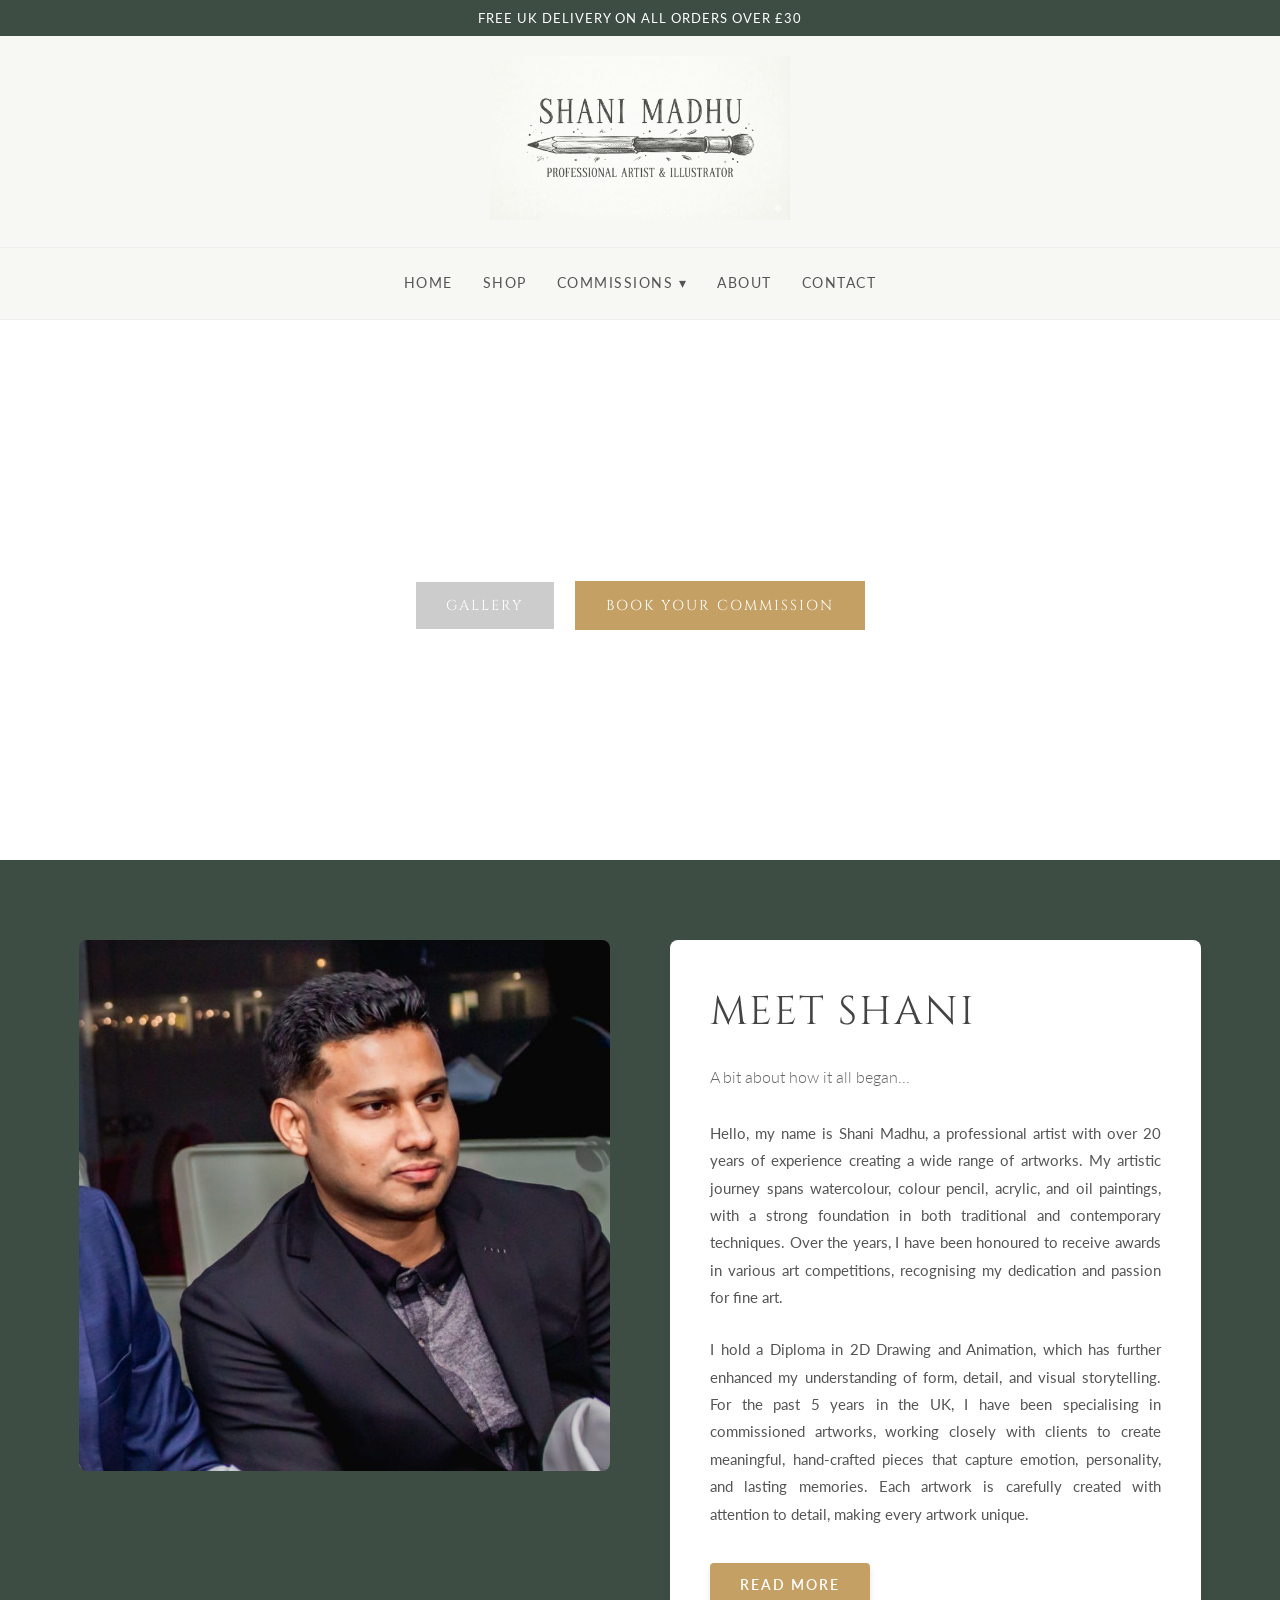
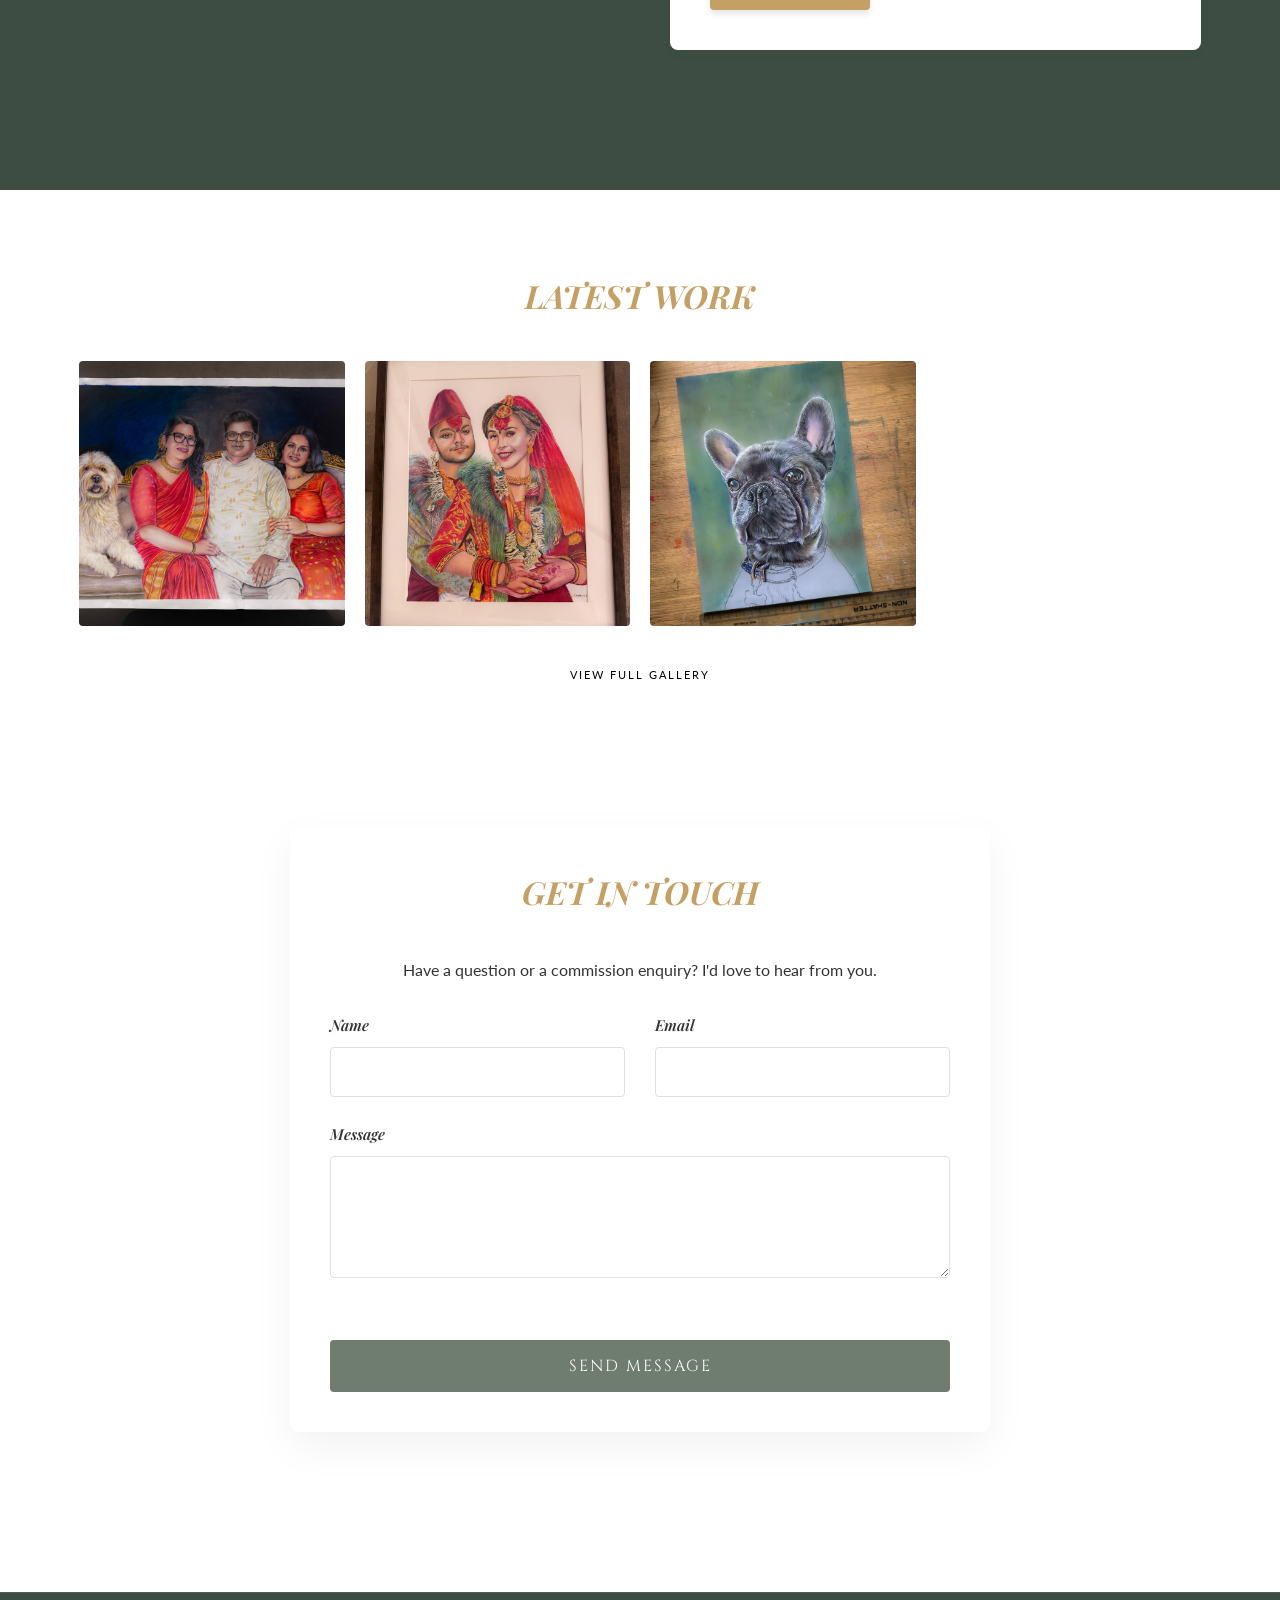
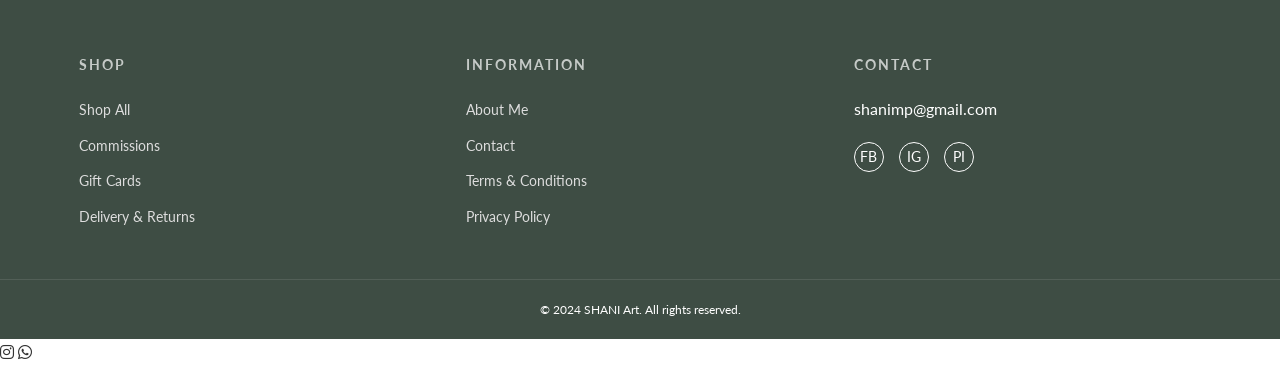
==== commit 9451e7df: "Update index.html new cord base 2" ====
--- a/index.html
+++ b/index.html
@@ -4,7 +4,7 @@
 <head>
     <meta charset="UTF-8">
     <meta name="viewport" content="width=device-width, initial-scale=1.0">
-    <title>Black Cocker Spaniel Card | SHANI Art</title>
+    <title>SHANI Art - Multimedia Artist & Illustrator</title>
     <link rel="stylesheet" href="style.css">
     <link rel="preconnect" href="https://fonts.googleapis.com">
     <link rel="preconnect" href="https://fonts.gstatic.com" crossorigin>
@@ -27,8 +27,8 @@
         <nav class="main-nav">
             <button class="menu-toggle" aria-label="Toggle navigation">&#9776;</button>
             <ul>
-                <li><a href="index.html">Home</a></li>
-                <li><a href="shop.html" class="active">Shop</a></li>
+                <li><a href="index.html" class="active">Home</a></li>
+                <li><a href="shop.html">Shop</a></li>
                 <li>
                     <a href="#">Commissions ▾</a>
                     <ul>
@@ -42,92 +42,150 @@
         </nav>
     </header>
 
-    <main class="product-main">
-        <div class="container product-container">
-            <div class="product-gallery">
-                <img src="assets/images/gp1.jpeg" alt="Black Cocker Spaniel Card" id="main-image">
+    <main>
+        <section class="hero-section">
+            <div class="hero-content">
+
+                <div class="hero-buttons">
+                    <a href="gallery.html" class="btn-hero">GALLERY</a>
+                    <a href="commissions.html" class="btn-hero btn-secondary">BOOK YOUR COMMISSION</a>
+                </div>
             </div>
-            <div class="product-details">
-                <div class="breadcrumbs">
-                    <a href="shop.html">Shop</a> / <span>Greeting Cards</span>
+
+        </section>
+
+        <section class="about-section">
+            <div class="container">
+                <div class="meet-grid">
+                    <!-- Left Column: Image -->
+                    <div class="meet-image-col">
+                        <img src="assets/images/profilpicinst.jpg" alt="Shani Madhu In Studio" class="studio-portrait">
+                    </div>
+
+                    <!-- Right Column: Text -->
+                    <div class="meet-text-col">
+                        <h2 class="meet-title">MEET SHANI</h2>
+                        <h3 class="meet-subtitle">A bit about how it all began...</h3>
+
+                        <p>Hello, my name is Shani Madhu, a professional artist with over 20 years of experience
+                            creating a wide range of artworks. My artistic journey spans watercolour, colour pencil,
+                            acrylic, and oil paintings, with a strong foundation in both traditional and contemporary
+                            techniques. Over the years, I have been honoured to receive awards in various art
+                            competitions, recognising my dedication and passion for fine art.</p>
+
+                        <p>I hold a Diploma in 2D Drawing and Animation, which has further enhanced my understanding of
+                            form, detail, and visual storytelling. For the past 5 years in the UK, I have been
+                            specialising in commissioned artworks, working closely with clients to create meaningful,
+                            hand-crafted pieces that capture emotion, personality, and lasting memories. Each artwork is
+                            carefully created with attention to detail, making every artwork unique.</p>
+
+                        <a href="about.html" class="btn-text">READ MORE</a>
+                    </div>
                 </div>
-                <h1 class="product-title">Black Cocker Spaniel Card</h1>
-                <p class="product-price">£3.50</p>
-                <div class="product-description">
-                    <p>A beautiful A6 greeting card featuring my original watercolour illustration of a Black Cocker
-                        Spaniel.</p>
+            </div>
+        </section>
+        <div class="divider-illustration">
+            <!-- Can use a repeating background image or SVG here for the trees/houses line -->
+        </div>
+        </section>
+
+        <section class="home-gallery">
+            <div class="container">
+                <h2 class="section-title text-center">LATEST WORK</h2>
+                <div class="gallery-grid">
+                    <div class="gallery-item">
+                        <img src="assets/images/cp23.jpeg" alt="Colored Pencil Art 23">
+                    </div>
+                    <div class="gallery-item">
+                        <img src="assets/images/cp20.jpeg" alt="Colored Pencil Art 20">
+                    </div>
+                    <div class="gallery-item">
+                        <img src="assets/images/insta_work.jpg" alt="Instagram Artwork">
+                    </div>
+                </div>
+                <div class="text-center" style="margin-top: 30px;">
+                    <a href="gallery.html" class="btn-text" style="
+    color: black;
+">VIEW FULL GALLERY</a>
+                </div>
+            </div>
+        </section>
+        <section class="home-contact">
+            <div class="container container-narrow">
+                <h2 class="section-title text-center">GET IN TOUCH</h2>
+                <p class="text-center" style="margin-bottom: 30px;">
+                    Have a question or a commission enquiry? I'd love to hear from you.
+                </p>
+                <form class="contact-form">
+                    <div class="form-row">
+                        <div class="form-group">
+                            <label for="name">Name</label>
+                            <input type="text" id="name" name="name" required>
+                        </div>
+                        <div class="form-group">
+                            <label for="email">Email</label>
+                            <input type="email" id="email" name="email" required>
+                        </div>
+                    </div>
+                    <div class="form-group">
+                        <label for="message">Message</label>
+                        <textarea id="message" name="message" rows="5" required></textarea>
+                    </div>
+                    <div class="text-center">
+                        <button type="submit" class="btn-submit">SEND MESSAGE</button>
+                    </div>
+                </form>
+            </div>
+        </section>
+
+        <footer class="main-footer">
+            <div class="container footer-grid">
+                <div class="footer-col">
+                    <h4>shop</h4>
                     <ul>
-                        <li>Printed on high-quality 300gsm textured card</li>
-                        <li>Blank inside for your own message</li>
-                        <li>Includes a recycled kraft envelope</li>
-                        <li>Plastic-free packaging</li>
+                        <li><a href="shop.html">Shop All</a></li>
+                        <li><a href="commissions.html">Commissions</a></li>
+                        <li><a href="#">Gift Cards</a></li>
+                        <li><a href="#">Delivery & Returns</a></li>
                     </ul>
                 </div>
-
-                <div class="purchase-options">
-                    <label for="quantity">Quantity:</label>
-                    <input type="number" id="quantity" name="quantity" value="1" min="1" max="10">
+                <div class="footer-col">
+                    <h4>information</h4>
+                    <ul>
+                        <li><a href="#">About Me</a></li>
+                        <li><a href="#">Contact</a></li>
+                        <li><a href="#">Terms & Conditions</a></li>
+                        <li><a href="#">Privacy Policy</a></li>
+                    </ul>
                 </div>
-
-                <div class="purchase-actions">
-                    <button class="add-to-cart-btn">ADD TO BASKET</button>
-                    <button class="buy-now-btn">BUY NOW</button>
-                </div>
-
-                <div class="delivery-info">
-                    <p><strong>Shipping:</strong> Dispatched within 1-2 working days.</p>
+                <div class="footer-col">
+                    <h4>contact</h4>
+                    <p>shanimp@gmail.com</p>
+                    <div class="social-icons">
+                        <a href="#">FB</a>
+                        <a href="#">IG</a>
+                        <a href="#">PI</a>
+                    </div>
                 </div>
             </div>
-        </div>
-    </main>
+            <div class="footer-bottom">
+                <p>&copy; 2024 SHANI Art. All rights reserved.</p>
+            </div>
+        </footer>
 
-    <footer class="main-footer">
-        <div class="container footer-grid">
-            <div class="footer-col">
-                <h4>shop</h4>
-                <ul>
-                    <li><a href="shop.html">Shop All</a></li>
-                    <li><a href="commissions.html">Commissions</a></li>
-                    <li><a href="#">Gift Cards</a></li>
-                    <li><a href="#">Delivery & Returns</a></li>
-                </ul>
-            </div>
-            <div class="footer-col">
-                <h4>information</h4>
-                <ul>
-                    <li><a href="about.html">About Me</a></li>
-                    <li><a href="contact.html">Contact</a></li>
-                    <li><a href="#">Terms & Conditions</a></li>
-                    <li><a href="#">Privacy Policy</a></li>
-                </ul>
-            </div>
-            <div class="footer-col">
-                <h4>contact</h4>
-                <p>shanimp@gmail.com</p>
-                <div class="social-icons">
-                    <a href="#">FB</a>
-                    <a href="#">IG</a>
-                    <a href="#">PI</a>
-                </div>
-            </div>
-        </div>
-        <div class="footer-bottom">
-            <p>&copy; 2024 SHANI Art. All rights reserved.</p>
-        </div>
-    </footer>
-    <!-- Instagram Floating Button -->
-    <a href="https://instagram.com/"
-        class="instagram-float fixed bottom-24 right-6 md:bottom-28 md:right-8 w-16 h-16 text-white rounded-full flex items-center justify-center shadow-lg transition-all duration-300 z-50 hover:scale-110"
-        target="_blank" aria-label="Visit our Instagram">
-        <i class="fab fa-instagram text-3xl"></i>
-    </a>
+        <!-- Instagram Floating Button -->
+        <a href="https://instagram.com/"
+            class="instagram-float fixed bottom-24 right-6 md:bottom-28 md:right-8 w-16 h-16 text-white rounded-full flex items-center justify-center shadow-lg transition-all duration-300 z-50 hover:scale-110"
+            target="_blank" aria-label="Visit our Instagram">
+            <i class="fab fa-instagram text-3xl"></i>
+        </a>
 
-    <!-- WhatsApp Floating Button -->
-    <a href="https://wa.me/91950000000"
-        class="whatsapp-float fixed bottom-6 right-6 md:bottom-8 md:right-8 w-16 h-16 bg-green-500 text-white rounded-full flex items-center justify-center shadow-lg hover:bg-green-600 transition-all duration-300 z-50 animate-bounce"
-        target="_blank" aria-label="Chat on WhatsApp">
-        <i class="fab fa-whatsapp text-3xl"></i>
-    </a>
+        <!-- WhatsApp Floating Button -->
+        <a href="https://wa.me/91950000000"
+            class="whatsapp-float fixed bottom-6 right-6 md:bottom-8 md:right-8 w-16 h-16 bg-green-500 text-white rounded-full flex items-center justify-center shadow-lg hover:bg-green-600 transition-all duration-300 z-50 animate-bounce"
+            target="_blank" aria-label="Chat on WhatsApp">
+            <i class="fab fa-whatsapp text-3xl"></i>
+        </a>
 </body>
 
 </html>
